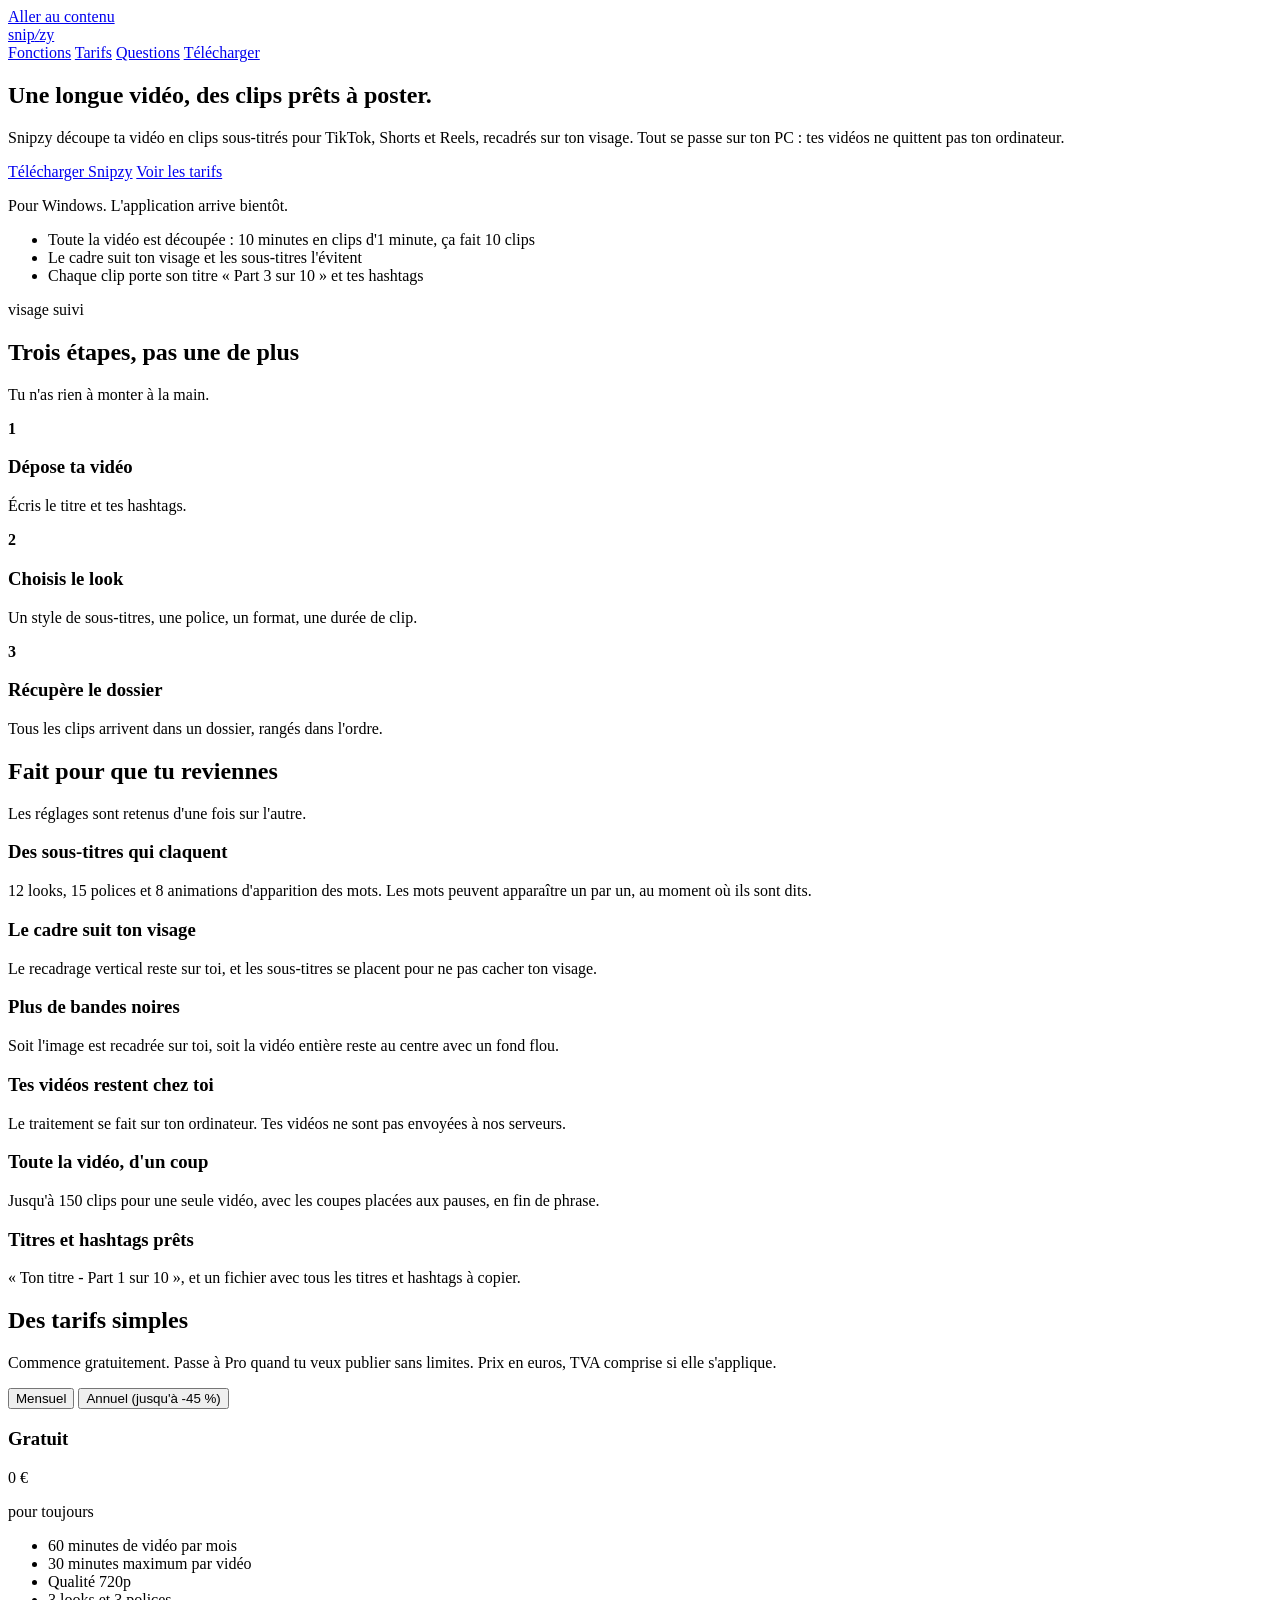
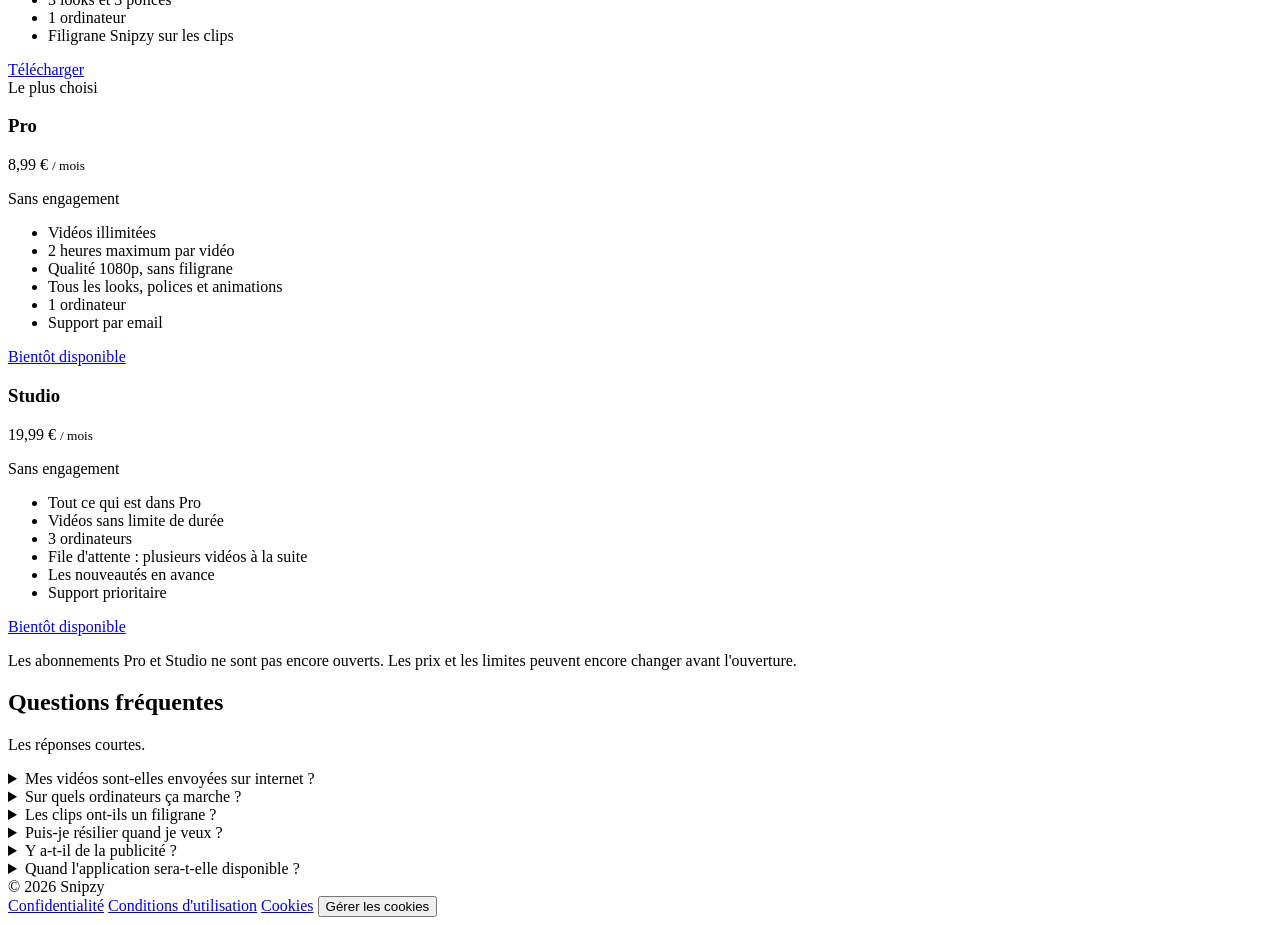
==== index.html @ dcf3dd24 "Add initial HTML structure for Snipzy website" ====
<!doctype html>
<html lang="fr"><head><meta charset="utf-8">
<meta name="viewport" content="width=device-width,initial-scale=1">
<title>Snipzy : de longues vidéos en clips sous-titrés prêts à poster</title>
<meta name="description" content="Snipzy découpe une longue vidéo en clips sous-titrés, recadrés sur ton visage, pour TikTok, Shorts et Reels. Tout se passe sur ton PC.">
<meta name="theme-color" content="#0a0817">
<link rel="icon" href="data:image/svg+xml,%3Csvg xmlns='http://www.w3.org/2000/svg' viewBox='0 0 64 64'%3E%3Crect width='64' height='64' rx='16' fill='%230a0817'/%3E%3Cpath d='M38 12 24 52' stroke='%23ff3d9a' stroke-width='8' stroke-linecap='round'/%3E%3C/svg%3E">
<link rel="stylesheet" href="style.css">
</head>
<body>
<a class="skip" href="#main">Aller au contenu</a>
<header class="nav"><div class="wrap">
  <a class="logo" href="index.html" aria-label="Snipzy, accueil">snip<i>/</i>zy</a>
  <div class="links">
    <a class="l" href="index.html#fonctions">Fonctions</a>
    <a class="l" href="index.html#tarifs">Tarifs</a>
    <a class="l" href="index.html#faq">Questions</a>
    <a class="btn small" href="telecharger.html">Télécharger</a>
  </div>
</div></header>
<main id="main">
<section class="hero"><div class="wrap">
  <div>
    <h1>Une longue vidéo, des clips prêts à poster.</h1>
    <p class="lead">Snipzy découpe ta vidéo en clips sous-titrés pour TikTok, Shorts et Reels, recadrés sur ton visage. Tout se passe sur ton PC : tes vidéos ne quittent pas ton ordinateur.</p>
    <div class="cta">
      <a class="btn" href="telecharger.html">Télécharger Snipzy</a>
      <a class="btn ghost" href="#tarifs">Voir les tarifs</a>
    </div>
    <p class="fine">Pour Windows. L'application arrive bientôt.</p>
    <ul class="points">
      <li>Toute la vidéo est découpée : 10 minutes en clips d'1 minute, ça fait 10 clips</li>
      <li>Le cadre suit ton visage et les sous-titres l'évitent</li>
      <li>Chaque clip porte son titre « Part 3 sur 10 » et tes hashtags</li>
    </ul>
  </div>
  <div class="stage">
    <div class="phone" role="img" aria-label="Exemple de clip avec sous-titres animés">
      <div class="scene">
        <div class="bld b1"></div><div class="bld b2"></div>
        <div class="person"><div class="shoulders"></div><div class="head"></div></div>
        <div class="tag">visage suivi</div>
      </div>
      <div class="sub" id="demoSub" aria-hidden="true"></div>
    </div>
  </div>
</div></section>

<section class="band" id="comment"><div class="wrap">
  <h2>Trois étapes, pas une de plus</h2>
  <p class="sect-lead">Tu n'as rien à monter à la main.</p>
  <div class="steps">
    <div class="step"><b>1</b><h3>Dépose ta vidéo</h3><p>Écris le titre et tes hashtags.</p></div>
    <div class="step"><b>2</b><h3>Choisis le look</h3><p>Un style de sous-titres, une police, un format, une durée de clip.</p></div>
    <div class="step"><b>3</b><h3>Récupère le dossier</h3><p>Tous les clips arrivent dans un dossier, rangés dans l'ordre.</p></div>
  </div>
</div></section>

<section id="fonctions"><div class="wrap">
  <h2>Fait pour que tu reviennes</h2>
  <p class="sect-lead">Les réglages sont retenus d'une fois sur l'autre.</p>
  <div class="feat">
    <div class="card"><h3>Des sous-titres qui claquent</h3><p>12 looks, 15 polices et 8 animations d'apparition des mots. Les mots peuvent apparaître un par un, au moment où ils sont dits.</p></div>
    <div class="card"><h3>Le cadre suit ton visage</h3><p>Le recadrage vertical reste sur toi, et les sous-titres se placent pour ne pas cacher ton visage.</p></div>
    <div class="card"><h3>Plus de bandes noires</h3><p>Soit l'image est recadrée sur toi, soit la vidéo entière reste au centre avec un fond flou.</p></div>
    <div class="card"><h3>Tes vidéos restent chez toi</h3><p>Le traitement se fait sur ton ordinateur. Tes vidéos ne sont pas envoyées à nos serveurs.</p></div>
    <div class="card"><h3>Toute la vidéo, d'un coup</h3><p>Jusqu'à 150 clips pour une seule vidéo, avec les coupes placées aux pauses, en fin de phrase.</p></div>
    <div class="card"><h3>Titres et hashtags prêts</h3><p>« Ton titre - Part 1 sur 10 », et un fichier avec tous les titres et hashtags à copier.</p></div>
  </div>
</div></section>

<section class="band" id="tarifs"><div class="wrap">
  <h2>Des tarifs simples</h2>
  <p class="sect-lead">Commence gratuitement. Passe à Pro quand tu veux publier sans limites. Prix en euros, TVA comprise si elle s'applique.</p>
  <div class="toggle" role="group" aria-label="Facturation">
    <button type="button" data-bill="m" aria-pressed="true">Mensuel</button>
    <button type="button" data-bill="y" aria-pressed="false">Annuel (jusqu'à -45 %)</button>
  </div>
  <div class="plans">
    <div class="plan">
      <h3>Gratuit</h3>
      <div class="price">0 €</div>
      <p class="per">pour toujours</p>
      <ul>
        <li>60 minutes de vidéo par mois</li>
        <li>30 minutes maximum par vidéo</li>
        <li>Qualité 720p</li>
        <li>3 looks et 3 polices</li>
        <li>1 ordinateur</li>
        <li class="no">Filigrane Snipzy sur les clips</li>
      </ul>
      <a class="btn ghost" href="telecharger.html">Télécharger</a>
    </div>
    <div class="plan best">
      <span class="badge">Le plus choisi</span>
      <h3>Pro</h3>
      <div class="price"><span data-m="8,99 €" data-y="59 €">8,99 €</span> <small data-m="/ mois" data-y="/ an">/ mois</small></div>
      <p class="per" data-m="Sans engagement" data-y="soit 4,92 € par mois">Sans engagement</p>
      <ul>
        <li>Vidéos illimitées</li>
        <li>2 heures maximum par vidéo</li>
        <li>Qualité 1080p, sans filigrane</li>
        <li>Tous les looks, polices et animations</li>
        <li>1 ordinateur</li>
        <li>Support par email</li>
      </ul>
      <a class="btn" href="telecharger.html">Bientôt disponible</a>
    </div>
    <div class="plan">
      <h3>Studio</h3>
      <div class="price"><span data-m="19,99 €" data-y="149 €">19,99 €</span> <small data-m="/ mois" data-y="/ an">/ mois</small></div>
      <p class="per" data-m="Sans engagement" data-y="soit 12,42 € par mois">Sans engagement</p>
      <ul>
        <li>Tout ce qui est dans Pro</li>
        <li>Vidéos sans limite de durée</li>
        <li>3 ordinateurs</li>
        <li>File d'attente : plusieurs vidéos à la suite</li>
        <li>Les nouveautés en avance</li>
        <li>Support prioritaire</li>
      </ul>
      <a class="btn ghost" href="telecharger.html">Bientôt disponible</a>
    </div>
  </div>
  <p class="fine">Les abonnements Pro et Studio ne sont pas encore ouverts. Les prix et les limites peuvent encore changer avant l'ouverture.</p>
</div></section>

<section id="faq"><div class="wrap">
  <h2>Questions fréquentes</h2>
  <p class="sect-lead">Les réponses courtes.</p>
  <details><summary>Mes vidéos sont-elles envoyées sur internet ?</summary><p>Non. Snipzy traite tes vidéos sur ton ordinateur. Internet sert seulement à gérer ton compte et ton abonnement.</p></details>
  <details><summary>Sur quels ordinateurs ça marche ?</summary><p>Sur Windows pour commencer. Un ordinateur récent avec 8 Go de mémoire est recommandé. Plus la vidéo est longue, plus le traitement prend du temps.</p></details>
  <details><summary>Les clips ont-ils un filigrane ?</summary><p>Avec la formule gratuite, oui. Avec Pro et Studio, non.</p></details>
  <details><summary>Puis-je résilier quand je veux ?</summary><p>Oui, les abonnements mensuels sont sans engagement. Les conditions détaillées seront publiées dans les <a href="conditions.html">conditions d'utilisation</a> avant l'ouverture.</p></details>
  <details><summary>Y a-t-il de la publicité ?</summary><p>Des publicités pourront s'afficher sur le site, seulement si tu les acceptes dans le bandeau des cookies. Il n'y en a pas dans l'application.</p></details>
  <details><summary>Quand l'application sera-t-elle disponible ?</summary><p>Bientôt. Les dates ne sont pas encore fixées, on les annoncera sur la page <a href="telecharger.html">Télécharger</a>.</p></details>
</div></section>

</main>
<footer><div class="wrap">
  <span>© <span id="yr">2026</span> Snipzy</span>
  <nav aria-label="Pages légales">
    <a href="confidentialite.html">Confidentialité</a>
    <a href="conditions.html">Conditions d'utilisation</a>
    <a href="cookies.html">Cookies</a>
    <button type="button" class="lnk" id="cookie-reopen">Gérer les cookies</button>
  </nav>
</div></footer>

<div id="cookie" role="dialog" aria-label="Choix des cookies" hidden>
  <p>Snipzy n'utilise aucun cookie de suivi ni de publicité sans ton accord. Si tu acceptes, des publicités pourront s'afficher sur le site plus tard. Ton choix est enregistré sur ton appareil et tu peux le changer à tout moment. <a href="cookies.html">En savoir plus</a></p>
  <div class="row">
    <button type="button" class="btn ghost" id="cookie-refuse">Tout refuser</button>
    <button type="button" class="btn ghost" id="cookie-accept">Tout accepter</button>
  </div>
</div>
<script src="site.js"></script>
</body></html>
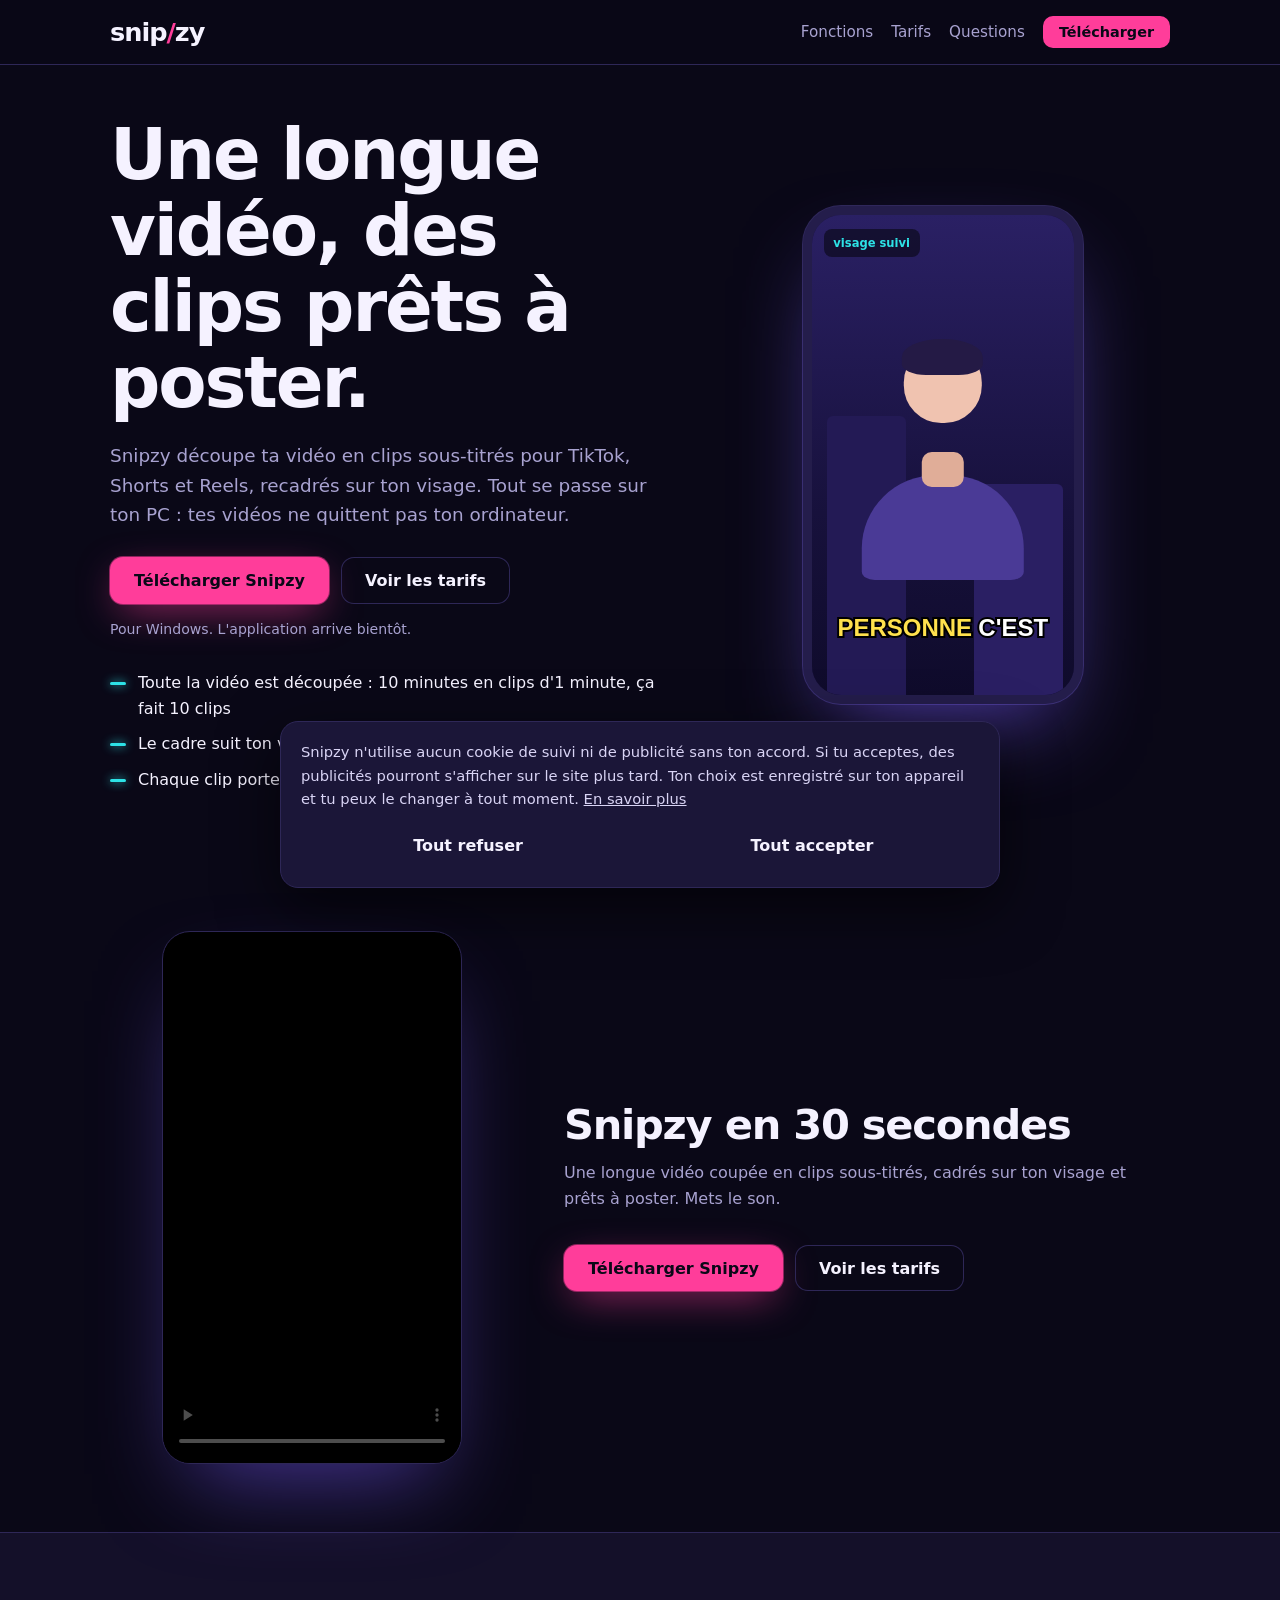
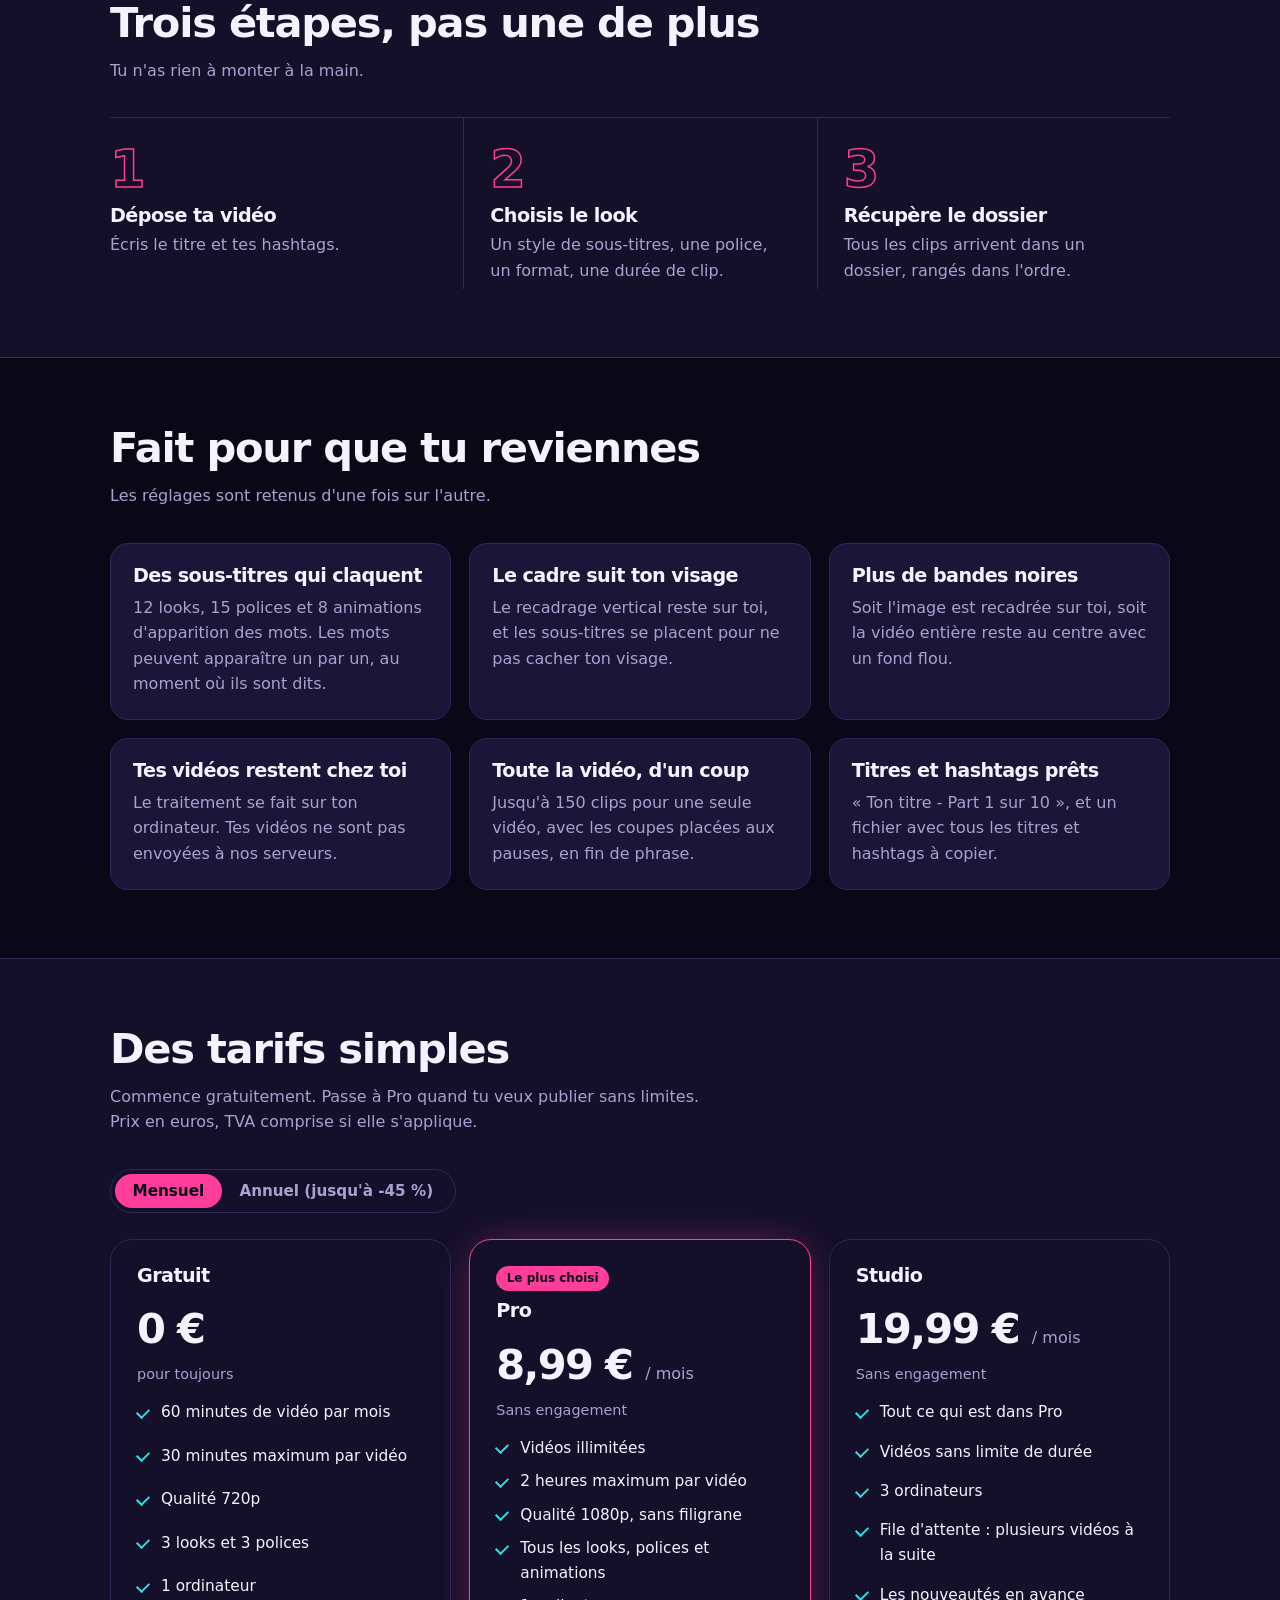
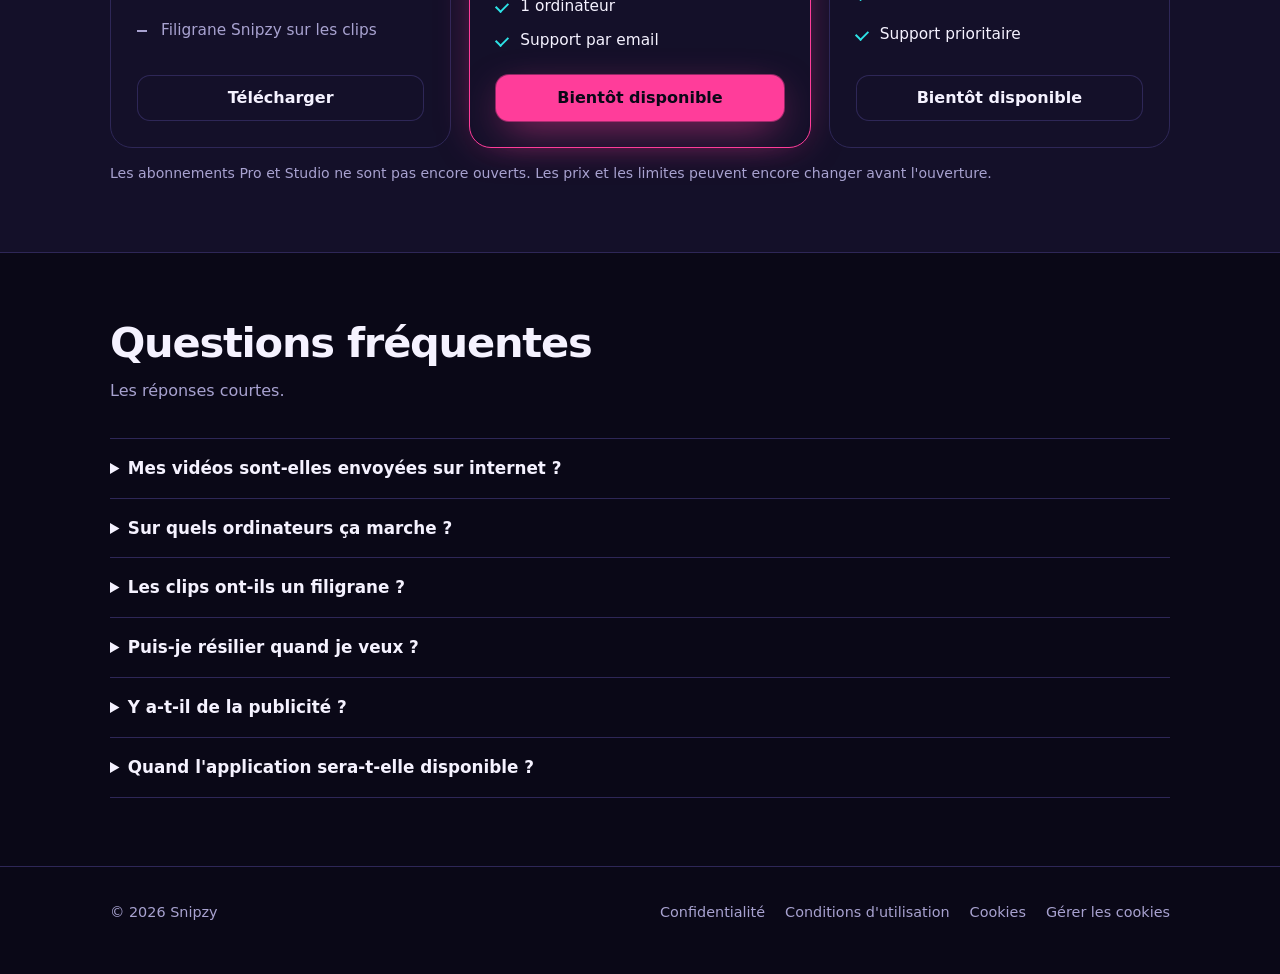
==== commit 7fec9939: "Update index.html" ====
--- a/index.html
+++ b/index.html
@@ -6,6 +6,12 @@
 <meta name="theme-color" content="#0a0817">
 <link rel="icon" href="data:image/svg+xml,%3Csvg xmlns='http://www.w3.org/2000/svg' viewBox='0 0 64 64'%3E%3Crect width='64' height='64' rx='16' fill='%230a0817'/%3E%3Cpath d='M38 12 24 52' stroke='%23ff3d9a' stroke-width='8' stroke-linecap='round'/%3E%3C/svg%3E">
 <link rel="stylesheet" href="style.css">
+<style>
+.showcase{display:grid;grid-template-columns:.8fr 1.2fr;gap:50px;align-items:center}
+.vwrap{justify-self:center;width:min(300px,100%)}
+.vwrap video{display:block;width:100%;aspect-ratio:9/16;border-radius:28px;border:1px solid var(--line);background:#000;box-shadow:0 40px 90px -30px rgba(122,92,255,.55)}
+@media(max-width:860px){.showcase{grid-template-columns:1fr;gap:30px}}
+</style>
 </head>
 <body>
 <a class="skip" href="#main">Aller au contenu</a>
@@ -42,6 +48,23 @@
         <div class="tag">visage suivi</div>
       </div>
       <div class="sub" id="demoSub" aria-hidden="true"></div>
+    </div>
+  </div>
+</div></section>
+
+<section id="video"><div class="wrap showcase">
+  <div class="vwrap">
+    <video controls playsinline preload="metadata" poster="pub-poster.jpg" aria-label="Vidéo de présentation de Snipzy">
+      <source src="pub-snipzy.mp4" type="video/mp4">
+      Ton navigateur ne peut pas lire cette vidéo.
+    </video>
+  </div>
+  <div>
+    <h2>Snipzy en 30 secondes</h2>
+    <p class="sect-lead">Une longue vidéo coupée en clips sous-titrés, cadrés sur ton visage et prêts à poster. Mets le son.</p>
+    <div class="cta">
+      <a class="btn" href="telecharger.html">Télécharger Snipzy</a>
+      <a class="btn ghost" href="#tarifs">Voir les tarifs</a>
     </div>
   </div>
 </div></section>
--- a/style.css
+++ b/style.css
@@ -0,0 +1,139 @@
+:root{
+  --ink:#0a0817; --panel:#141029; --panel2:#1b1638; --line:#2e2757; --text:#f5f2ff; --mute:#a8a2d0;
+  --pink:#ff3d9a; --cyan:#2de2e6; --yellow:#ffe14d; --green:#4dff88;
+  --font:"Segoe UI",system-ui,-apple-system,Roboto,Arial,sans-serif;
+}
+*{box-sizing:border-box}
+html{scroll-behavior:smooth}
+body{margin:0;background:var(--ink);color:var(--text);font-family:var(--font);font-size:16px;line-height:1.6}
+a{color:inherit}
+:focus-visible{outline:3px solid var(--cyan);outline-offset:3px;border-radius:6px}
+.wrap{max-width:1100px;margin:0 auto;padding:0 20px}
+.skip{position:absolute;left:-999px;top:8px;background:var(--cyan);color:var(--ink);padding:.5rem 1rem;border-radius:8px;z-index:100}
+.skip:focus{left:8px}
+
+.nav{position:sticky;top:0;z-index:20;background:rgba(10,8,23,.86);backdrop-filter:blur(12px);border-bottom:1px solid var(--line)}
+.nav .wrap{display:flex;align-items:center;justify-content:space-between;gap:12px;min-height:64px}
+.logo{font-weight:800;font-size:1.6rem;letter-spacing:-.04em;text-decoration:none}
+.logo i{font-style:normal;color:var(--pink)}
+.links{display:flex;align-items:center;gap:18px}
+.links a.l{color:var(--mute);text-decoration:none;font-size:.95rem}
+.links a.l:hover{color:var(--text)}
+
+.btn{display:inline-flex;align-items:center;justify-content:center;border:0;border-radius:13px;padding:.85rem 1.5rem;font:700 1rem var(--font);color:var(--ink);background:var(--pink);cursor:pointer;text-decoration:none;box-shadow:0 0 0 1px rgba(255,61,154,.5),0 12px 40px -10px rgba(255,61,154,.7);transition:transform .15s,filter .15s}
+.btn:hover{transform:translateY(-2px);filter:brightness(1.08)}
+.btn.small{padding:.5rem 1rem;font-size:.9rem;border-radius:10px;box-shadow:none}
+.btn.ghost{background:transparent;color:var(--text);box-shadow:inset 0 0 0 1px var(--line)}
+.btn.ghost:hover{box-shadow:inset 0 0 0 1px var(--cyan);color:var(--cyan)}
+.btn[aria-disabled="true"]{opacity:.55;cursor:not-allowed;transform:none;filter:none}
+
+h1,h2,h3{line-height:1.08;letter-spacing:-.03em;margin:0}
+h1{font-weight:800;font-size:clamp(2.4rem,6vw,4.4rem);margin-bottom:20px}
+h2{font-weight:800;font-size:clamp(1.8rem,4vw,2.6rem);margin-bottom:12px}
+h3{font-weight:700;font-size:1.2rem}
+.lead{font-size:1.15rem;color:var(--mute);max-width:34rem;margin:0 0 28px}
+.sect-lead{color:var(--mute);max-width:38rem;margin:0 0 34px}
+section{padding:68px 0;scroll-margin-top:64px}
+
+.hero{padding:52px 0 70px}
+.hero .wrap{display:grid;grid-template-columns:1.1fr .9fr;gap:50px;align-items:center}
+.cta{display:flex;flex-wrap:wrap;gap:12px;align-items:center}
+.fine{color:var(--mute);font-size:.88rem;margin:14px 0 0}
+.points{list-style:none;padding:0;margin:30px 0 0;display:grid;gap:10px}
+.points li{padding-left:28px;position:relative}
+.points li::before{content:"";position:absolute;left:0;top:.75em;width:16px;height:3px;border-radius:3px;background:var(--cyan);box-shadow:0 0 10px var(--cyan)}
+
+.stage{display:flex;justify-content:center}
+.phone{position:relative;width:min(280px,70vw);aspect-ratio:9/16;border:9px solid #241d4b;border-radius:38px;overflow:hidden;background:#1a1340;box-shadow:0 40px 90px -30px rgba(122,92,255,.65),0 0 0 1px var(--line)}
+.scene{position:absolute;inset:0;background:linear-gradient(#2a2064 0%,#17113c 62%,#0f0b2b 100%)}
+.bld{position:absolute;bottom:0;background:#231a55;border-radius:6px 6px 0 0}
+.b1{left:6%;width:30%;height:58%}
+.b2{right:4%;width:34%;height:44%;background:#2a1f63}
+.person{position:absolute;left:50%;bottom:24%;width:62%;height:52%;transform:translateX(-50%)}
+.shoulders{position:absolute;left:0;right:0;bottom:0;height:42%;border-radius:46% 46% 8% 8%/70% 70% 8% 8%;background:#4a3a96}
+.shoulders::before{content:"";position:absolute;left:37%;right:37%;top:-22%;height:34%;background:#e0ad98;border-radius:10px}
+.head{position:absolute;left:50%;top:6%;width:48%;aspect-ratio:1;transform:translateX(-50%);border-radius:48%;background:#f0c3b0}
+.head::before{content:"";position:absolute;left:-2%;right:-2%;top:-8%;height:46%;border-radius:50% 50% 30% 30%;background:#241a45}
+.tag{position:absolute;left:12px;top:14px;font-size:.72rem;font-weight:700;color:var(--cyan);background:rgba(10,8,23,.65);padding:.3rem .6rem;border-radius:8px}
+.sub{position:absolute;left:6%;right:6%;bottom:11%;font:900 1.5rem/1.1 Arial,"Helvetica Neue",sans-serif;text-transform:uppercase;text-align:center;color:#fff;-webkit-text-stroke:.16em #000;paint-order:stroke fill}
+.sub span{display:inline-block;margin:0 .13em}
+.sub span.on{color:var(--yellow);animation:pop .3s ease-out}
+@keyframes pop{0%{transform:scale(.72)}55%{transform:scale(1.18)}100%{transform:scale(1)}}
+
+.steps{display:grid;grid-template-columns:repeat(3,1fr);border-top:1px solid var(--line)}
+.step{padding:26px 26px 6px 0}
+.step+.step{padding-left:26px;border-left:1px solid var(--line)}
+.step b{display:block;font:800 3.2rem/1 var(--font);color:transparent;-webkit-text-stroke:1.5px var(--pink);margin-bottom:10px}
+.step p{margin:6px 0 0;color:var(--mute)}
+
+.band{background:var(--panel);border-block:1px solid var(--line)}
+.feat{display:grid;grid-template-columns:repeat(3,1fr);gap:18px}
+.card{background:var(--panel2);border:1px solid var(--line);border-radius:18px;padding:22px}
+.card p{margin:8px 0 0;color:var(--mute)}
+
+.toggle{display:inline-flex;background:var(--panel);border:1px solid var(--line);border-radius:999px;padding:4px;margin-bottom:26px}
+.toggle button{border:0;background:transparent;color:var(--mute);font:600 .95rem var(--font);padding:.5rem 1.1rem;border-radius:999px;cursor:pointer}
+.toggle button[aria-pressed="true"]{background:var(--pink);color:var(--ink)}
+.plans{display:grid;grid-template-columns:repeat(3,1fr);gap:18px;align-items:stretch}
+.plan{display:flex;flex-direction:column;background:var(--panel);border:1px solid var(--line);border-radius:22px;padding:26px}
+.plan.best{border-color:var(--pink);box-shadow:0 0 40px -12px rgba(255,61,154,.55)}
+.plan .badge{align-self:flex-start;background:var(--pink);color:var(--ink);font-weight:700;font-size:.75rem;padding:.2rem .65rem;border-radius:999px;margin-bottom:10px}
+.price{font-size:2.6rem;font-weight:800;letter-spacing:-.04em;margin:10px 0 0}
+.price small{font-size:1rem;font-weight:500;color:var(--mute);letter-spacing:0}
+.per{color:var(--mute);font-size:.9rem;min-height:1.4em;margin:0 0 14px}
+.plan ul{list-style:none;padding:0;margin:0 0 22px;display:grid;gap:9px;flex:1}
+.plan li{padding-left:24px;position:relative;font-size:.96rem}
+.plan li::before{content:"";position:absolute;left:0;top:.5em;width:10px;height:6px;border-left:2px solid var(--cyan);border-bottom:2px solid var(--cyan);transform:rotate(-45deg)}
+.plan li.no{color:var(--mute)}
+.plan li.no::before{border:0;width:10px;height:2px;background:var(--mute);transform:none;top:.8em}
+
+details{border-top:1px solid var(--line);padding:16px 0}
+details:last-of-type{border-bottom:1px solid var(--line)}
+summary{cursor:pointer;font-weight:600;font-size:1.05rem}
+details p{margin:10px 0 0;color:var(--mute)}
+
+.doc{max-width:760px;padding:50px 20px 70px;margin:0 auto}
+.doc h1{font-size:clamp(2rem,5vw,3rem)}
+.doc h2{font-size:1.4rem;margin:34px 0 8px}
+.doc p,.doc li{color:#d9d4f5}
+.doc ul{padding-left:20px}
+.draft{background:rgba(255,225,77,.1);border:1px solid var(--yellow);border-radius:12px;padding:14px 16px;margin:0 0 26px;color:var(--yellow)}
+mark.todo{background:rgba(255,61,154,.2);color:#ffd0e6;padding:0 .25em;border-radius:4px}
+table{width:100%;border-collapse:collapse;margin:12px 0;font-size:.95rem}
+th,td{border:1px solid var(--line);padding:9px 11px;text-align:left;vertical-align:top}
+th{background:var(--panel)}
+td,th{overflow-wrap:anywhere}
+@media(max-width:600px){
+  table,thead,tbody,tr,th,td{display:block}
+  tr{border:1px solid var(--line);border-radius:10px;margin:0 0 10px;overflow:hidden}
+  th,td{border:0;border-bottom:1px solid var(--line)}
+  tr:last-child td:last-child,tr td:last-child{border-bottom:0}
+}
+
+.dl{max-width:720px;margin:0 auto;padding:60px 20px;text-align:center}
+.dl .card{text-align:left;margin-top:26px}
+
+footer{border-top:1px solid var(--line);padding:34px 0 50px;color:var(--mute);font-size:.9rem}
+footer .wrap{display:flex;flex-wrap:wrap;gap:12px 24px;justify-content:space-between;align-items:center}
+footer nav{display:flex;flex-wrap:wrap;gap:8px 20px}
+footer a,footer button.lnk{color:var(--mute);text-decoration:none;background:none;border:0;font:inherit;cursor:pointer;padding:0}
+footer a:hover,footer button.lnk:hover{color:var(--text);text-decoration:underline}
+
+#cookie{position:fixed;left:12px;right:12px;bottom:12px;z-index:50;max-width:720px;margin:0 auto;background:var(--panel2);border:1px solid var(--line);border-radius:18px;padding:18px 20px;box-shadow:0 20px 60px rgba(0,0,0,.6)}
+#cookie[hidden]{display:none}
+#cookie p{margin:0 0 12px;font-size:.92rem;color:#d9d4f5}
+#cookie .row{display:flex;flex-wrap:wrap;gap:10px}
+#cookie .btn{flex:1 1 150px;box-shadow:none}
+
+@media(max-width:860px){
+  .hero .wrap{grid-template-columns:1fr;gap:40px}
+  .steps,.feat,.plans{grid-template-columns:1fr}
+  .step,.step+.step{padding:20px 0;border-left:0}
+  .step+.step{border-top:1px solid var(--line)}
+  section{padding:50px 0}
+  .links a.l{display:none}
+}
+@media(prefers-reduced-motion:reduce){
+  html{scroll-behavior:auto}
+  *,*::before,*::after{animation:none!important;transition:none!important}
+}
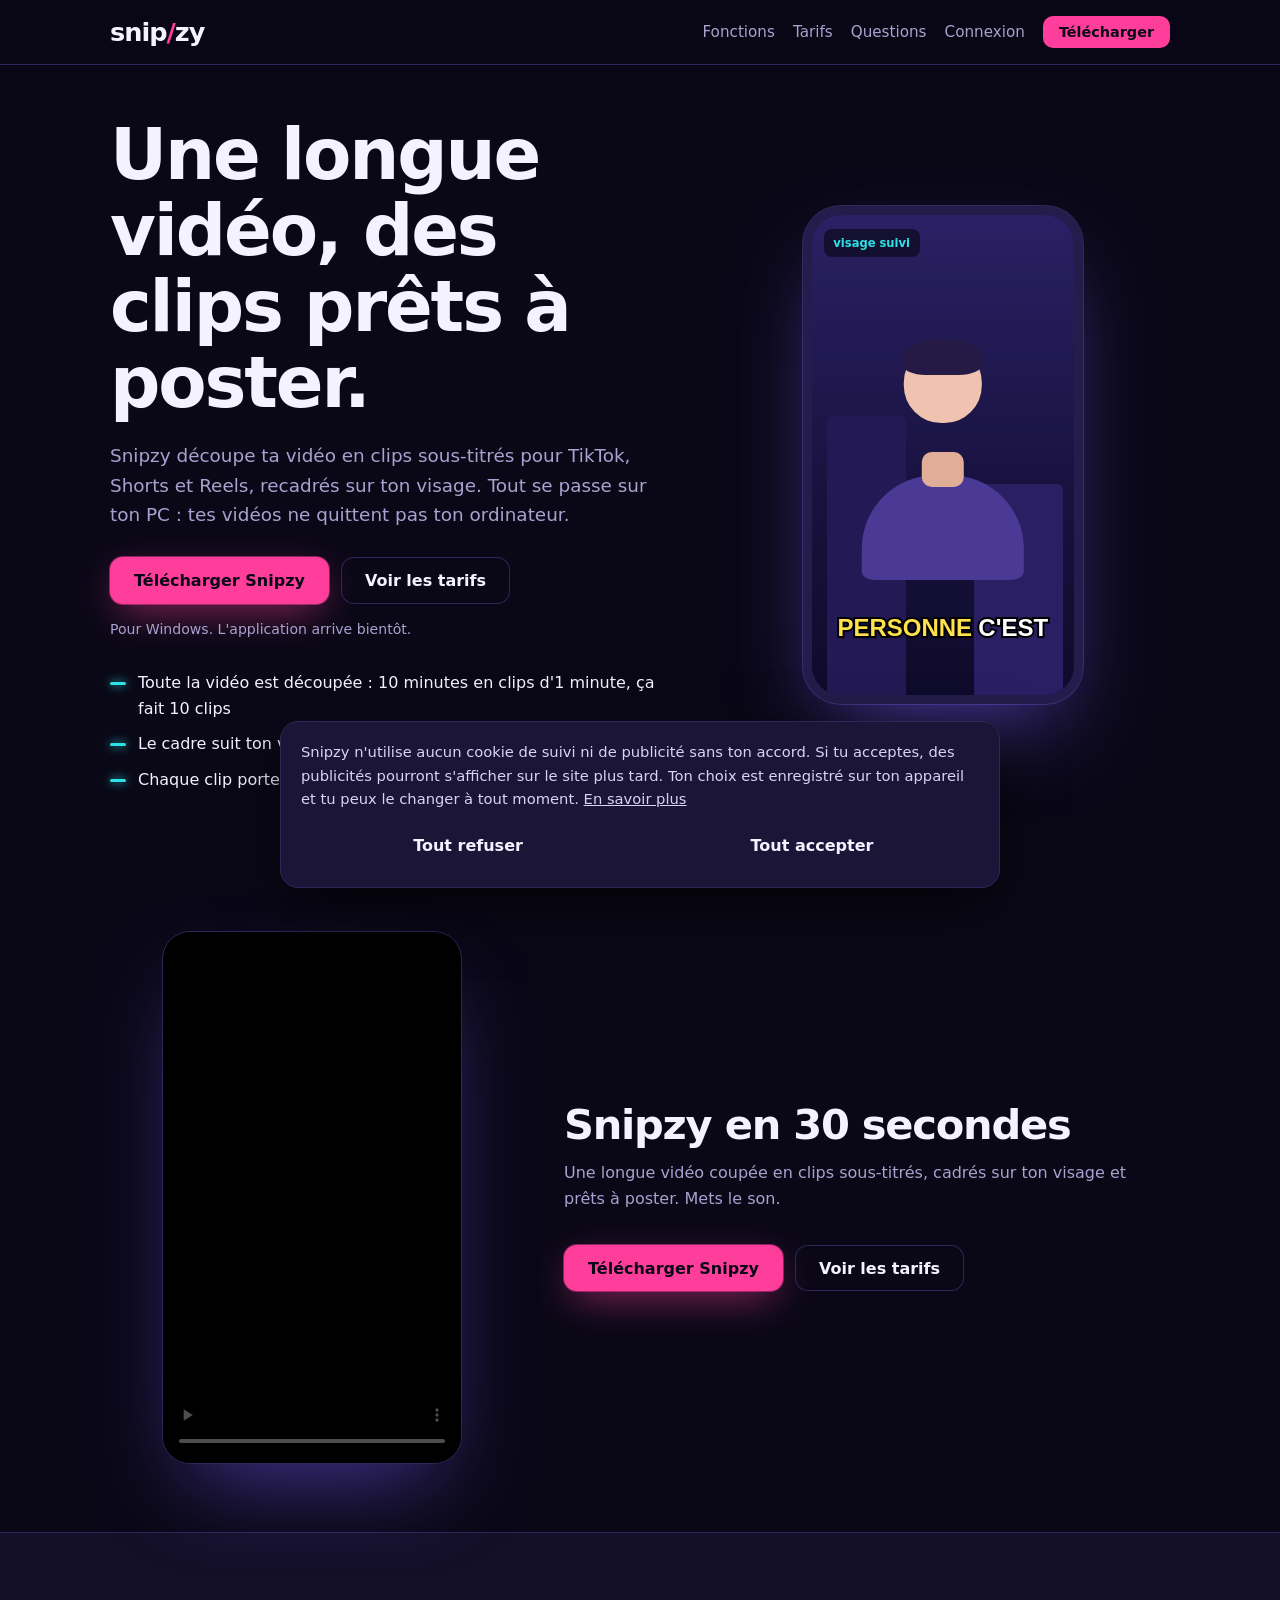
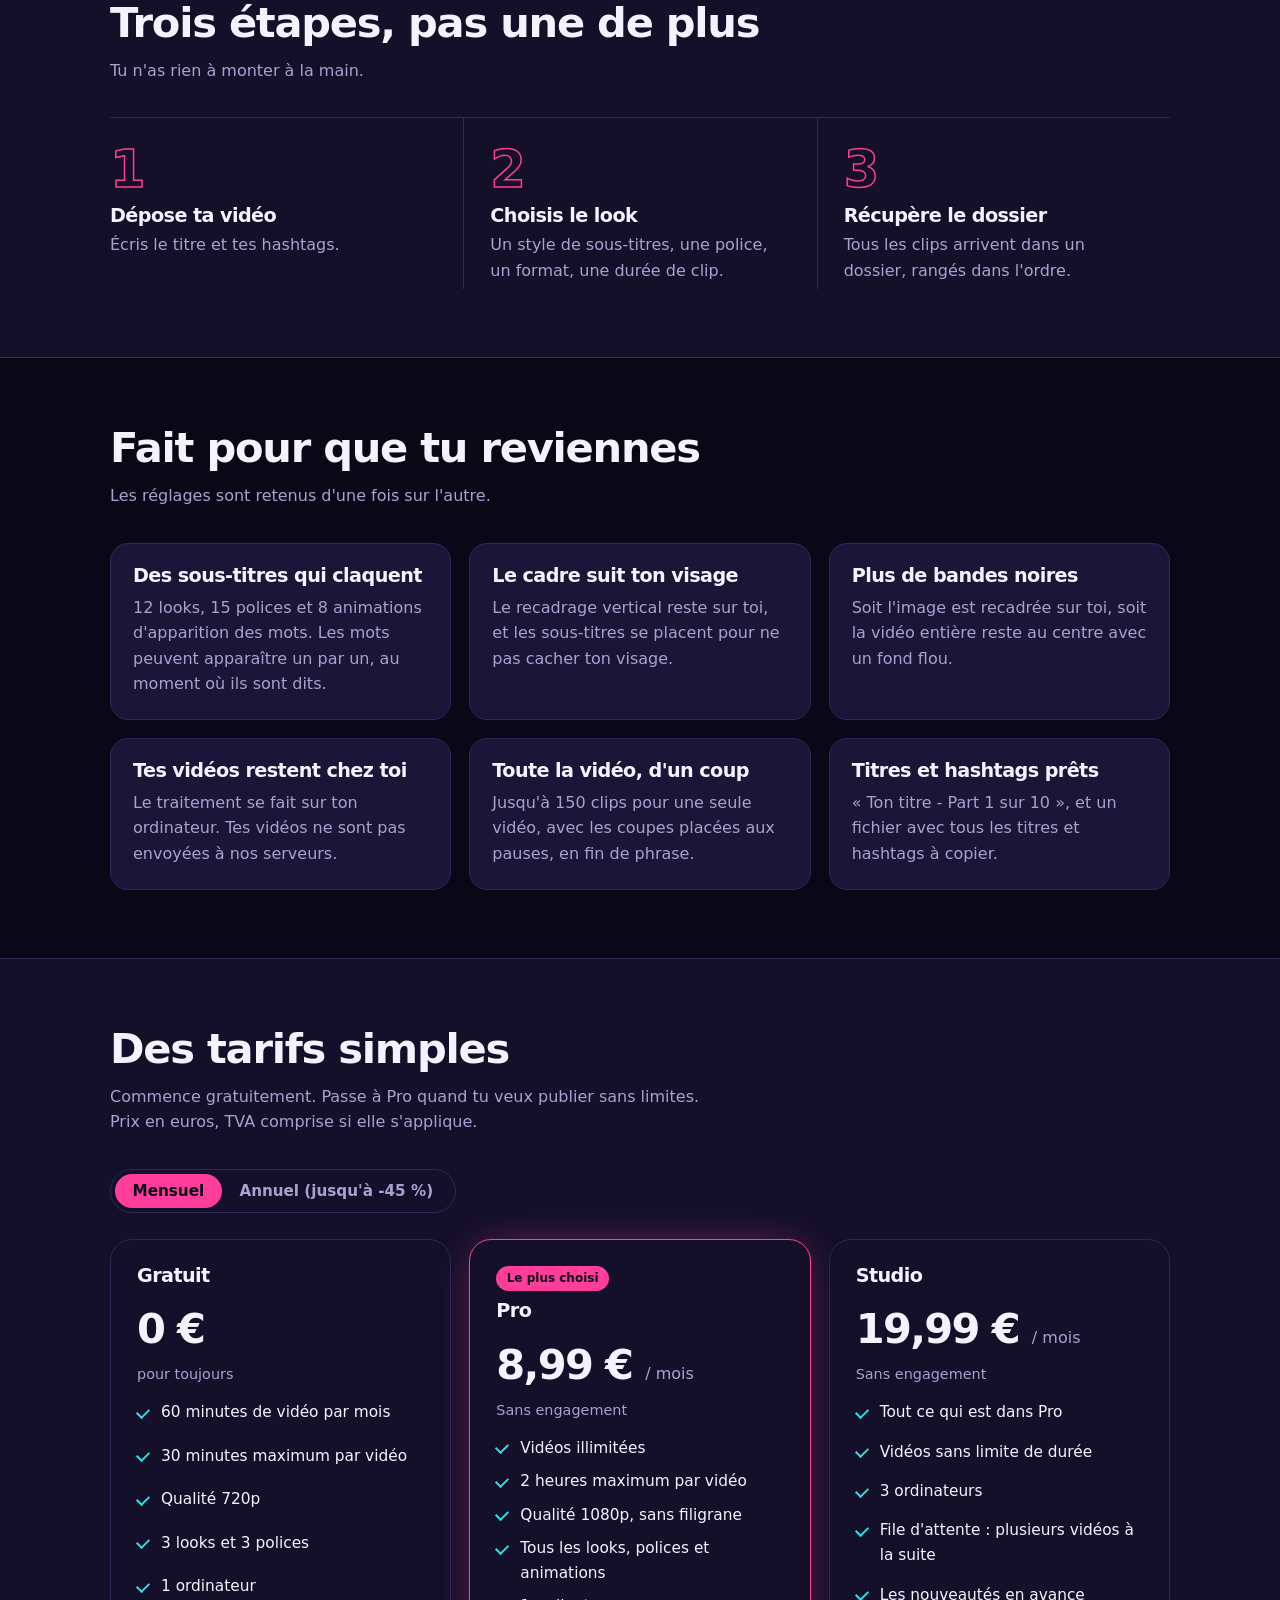
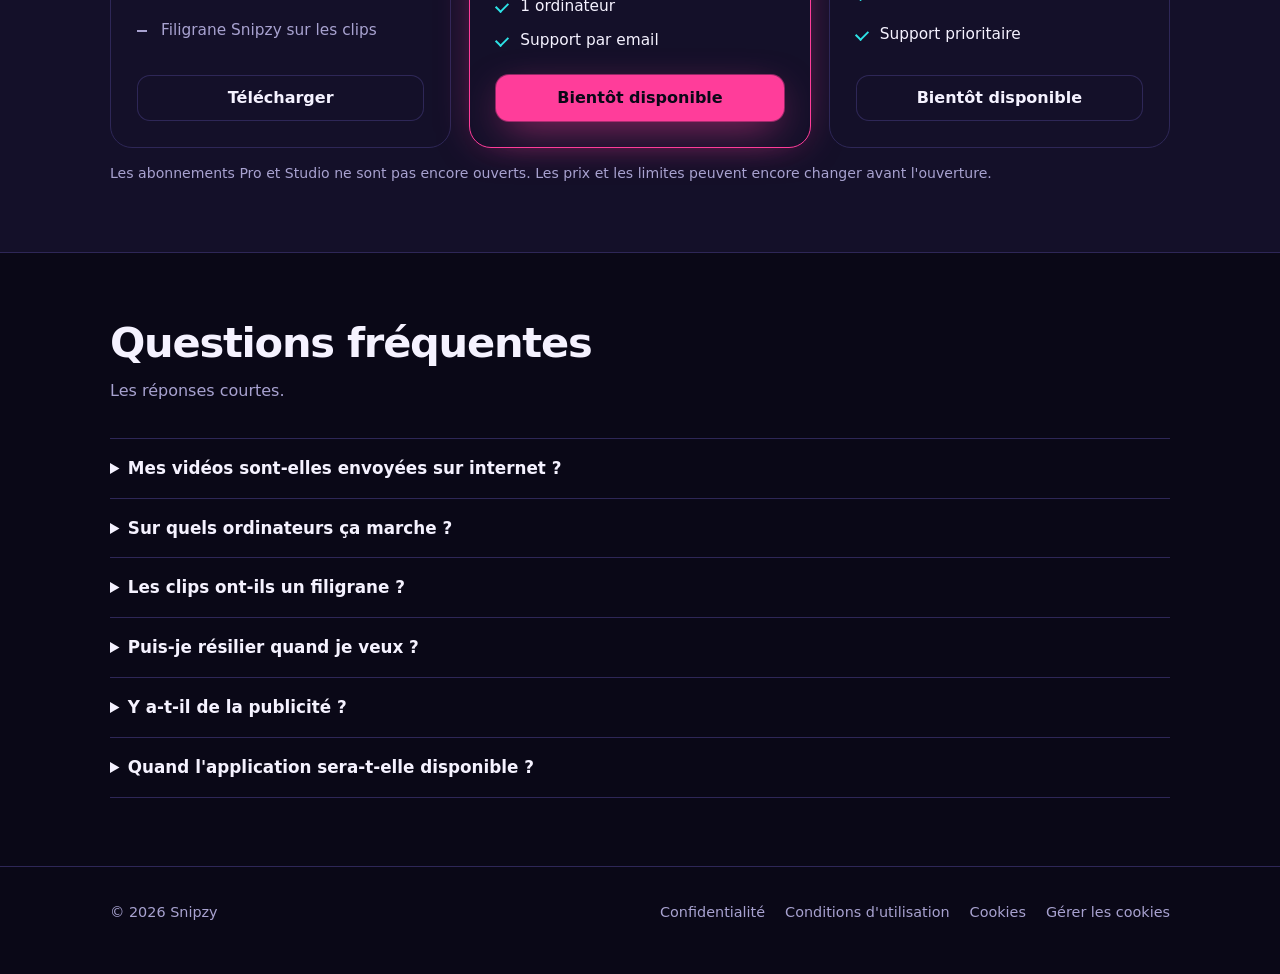
==== commit a0022389: "Add files via upload" ====
--- a/index.html
+++ b/index.html
@@ -21,6 +21,7 @@
     <a class="l" href="index.html#fonctions">Fonctions</a>
     <a class="l" href="index.html#tarifs">Tarifs</a>
     <a class="l" href="index.html#faq">Questions</a>
+    <a class="l keep" id="navAcc" href="connexion.html">Connexion</a>
     <a class="btn small" href="telecharger.html">Télécharger</a>
   </div>
 </div></header>
--- a/style.css
+++ b/style.css
@@ -137,3 +137,25 @@
   html{scroll-behavior:auto}
   *,*::before,*::after{animation:none!important;transition:none!important}
 }
+
+/* comptes */
+.links a.l.keep{display:inline}
+.auth{max-width:460px;margin:0 auto;padding:50px 20px 80px}
+.auth h1{font-size:clamp(2rem,6vw,2.8rem)}
+.auth h2{font-size:1.3rem;margin:34px 0 10px}
+.form{display:grid;gap:8px}
+.form label{font-weight:600;font-size:.92rem;margin-top:8px}
+.form input[type=email],.form input[type=password]{width:100%;background:var(--panel);color:var(--text);border:1px solid var(--line);border-radius:12px;padding:.8rem 1rem;font:inherit}
+.form input:focus{outline:3px solid var(--cyan);outline-offset:1px}
+.form .btn{margin-top:14px}
+.form .btn:disabled{opacity:.55;cursor:wait}
+.chk{display:flex;gap:10px;align-items:flex-start;font-weight:400!important;color:var(--mute)}
+.chk input{margin-top:.3em;width:18px;height:18px;accent-color:var(--pink)}
+.lnk2{background:none;border:0;color:var(--cyan);font:inherit;cursor:pointer;padding:0;text-decoration:underline}
+.msg{margin-top:18px;padding:12px 14px;border-radius:12px;border:1px solid var(--line);background:var(--panel)}
+.msg.ok{border-color:var(--green)}
+.msg.bad{border-color:var(--pink);color:#ffd0e6}
+.kv{margin:0}.kv th{width:42%}
+.btn.danger:hover{box-shadow:inset 0 0 0 1px var(--pink);color:var(--pink)}
+@media(max-width:600px){.kv th,.kv td{border-bottom:0}.kv tr{margin:0}}
+[hidden]{display:none!important}
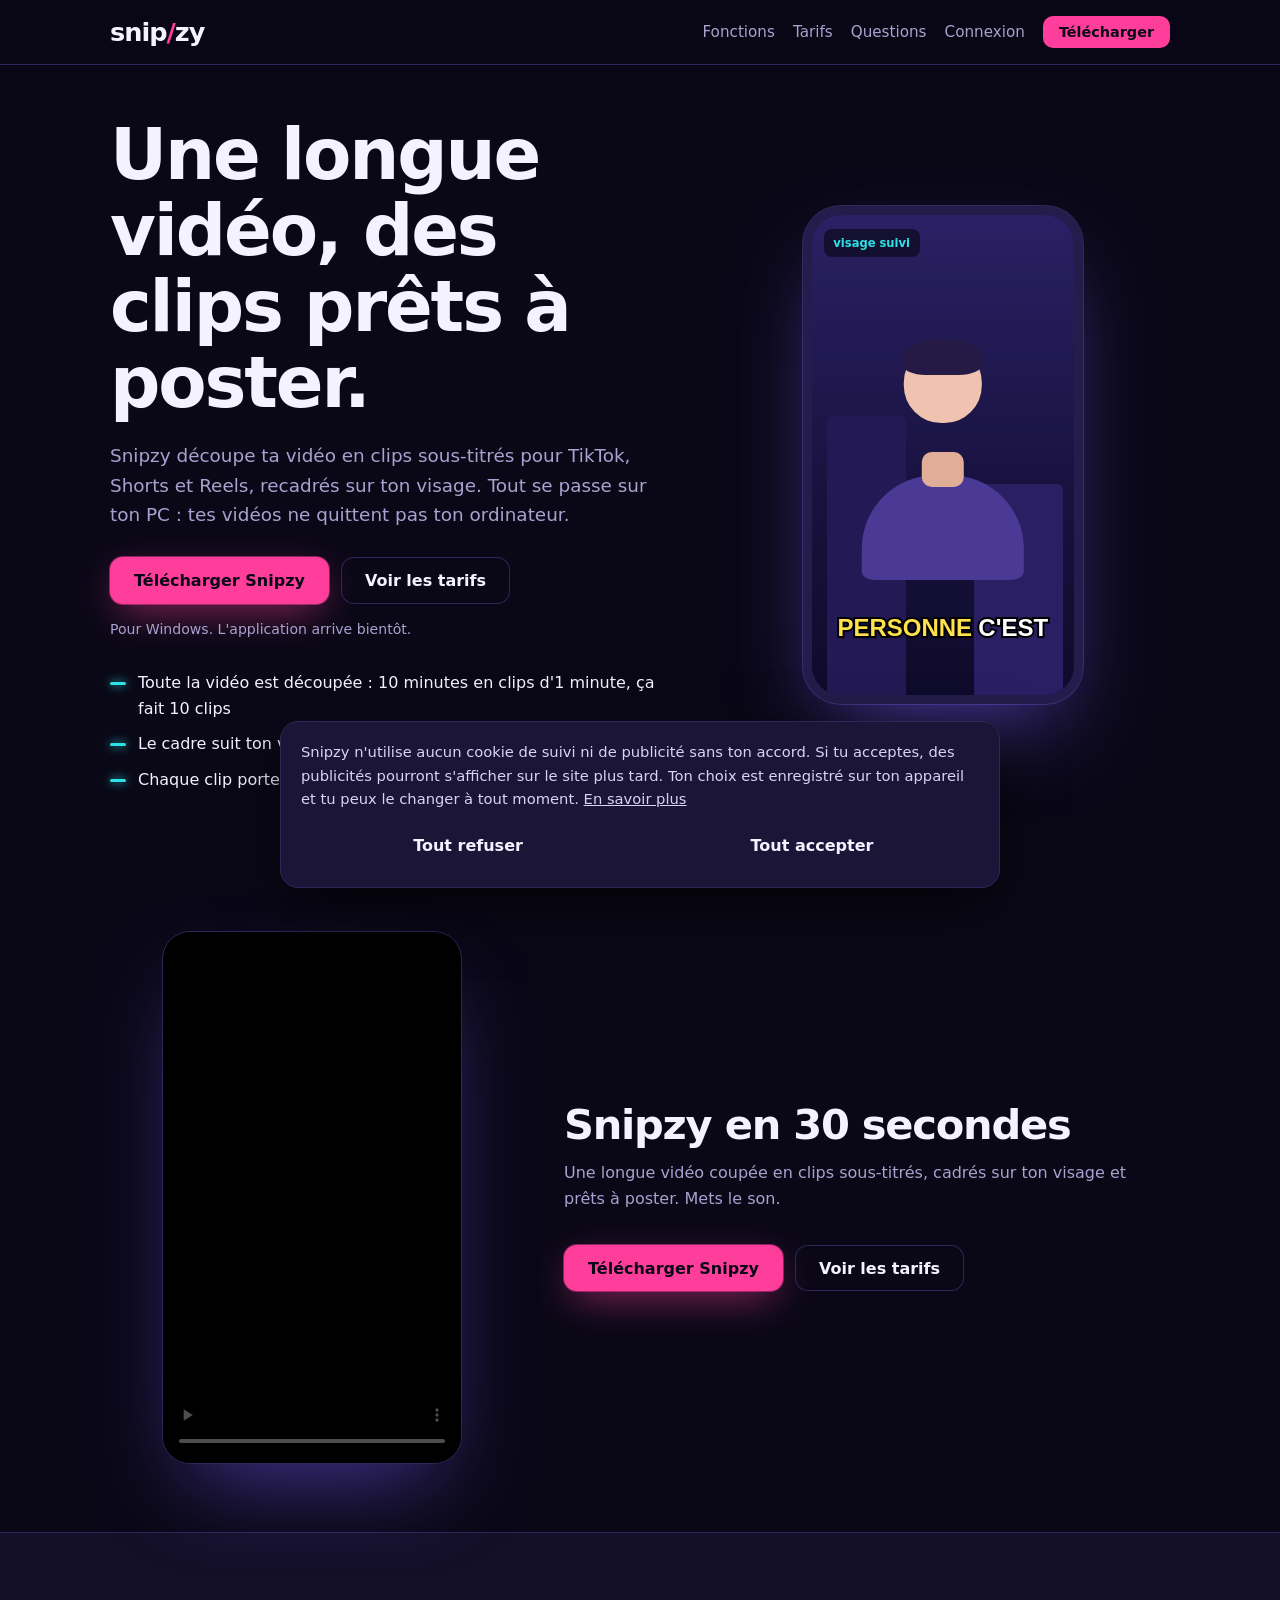
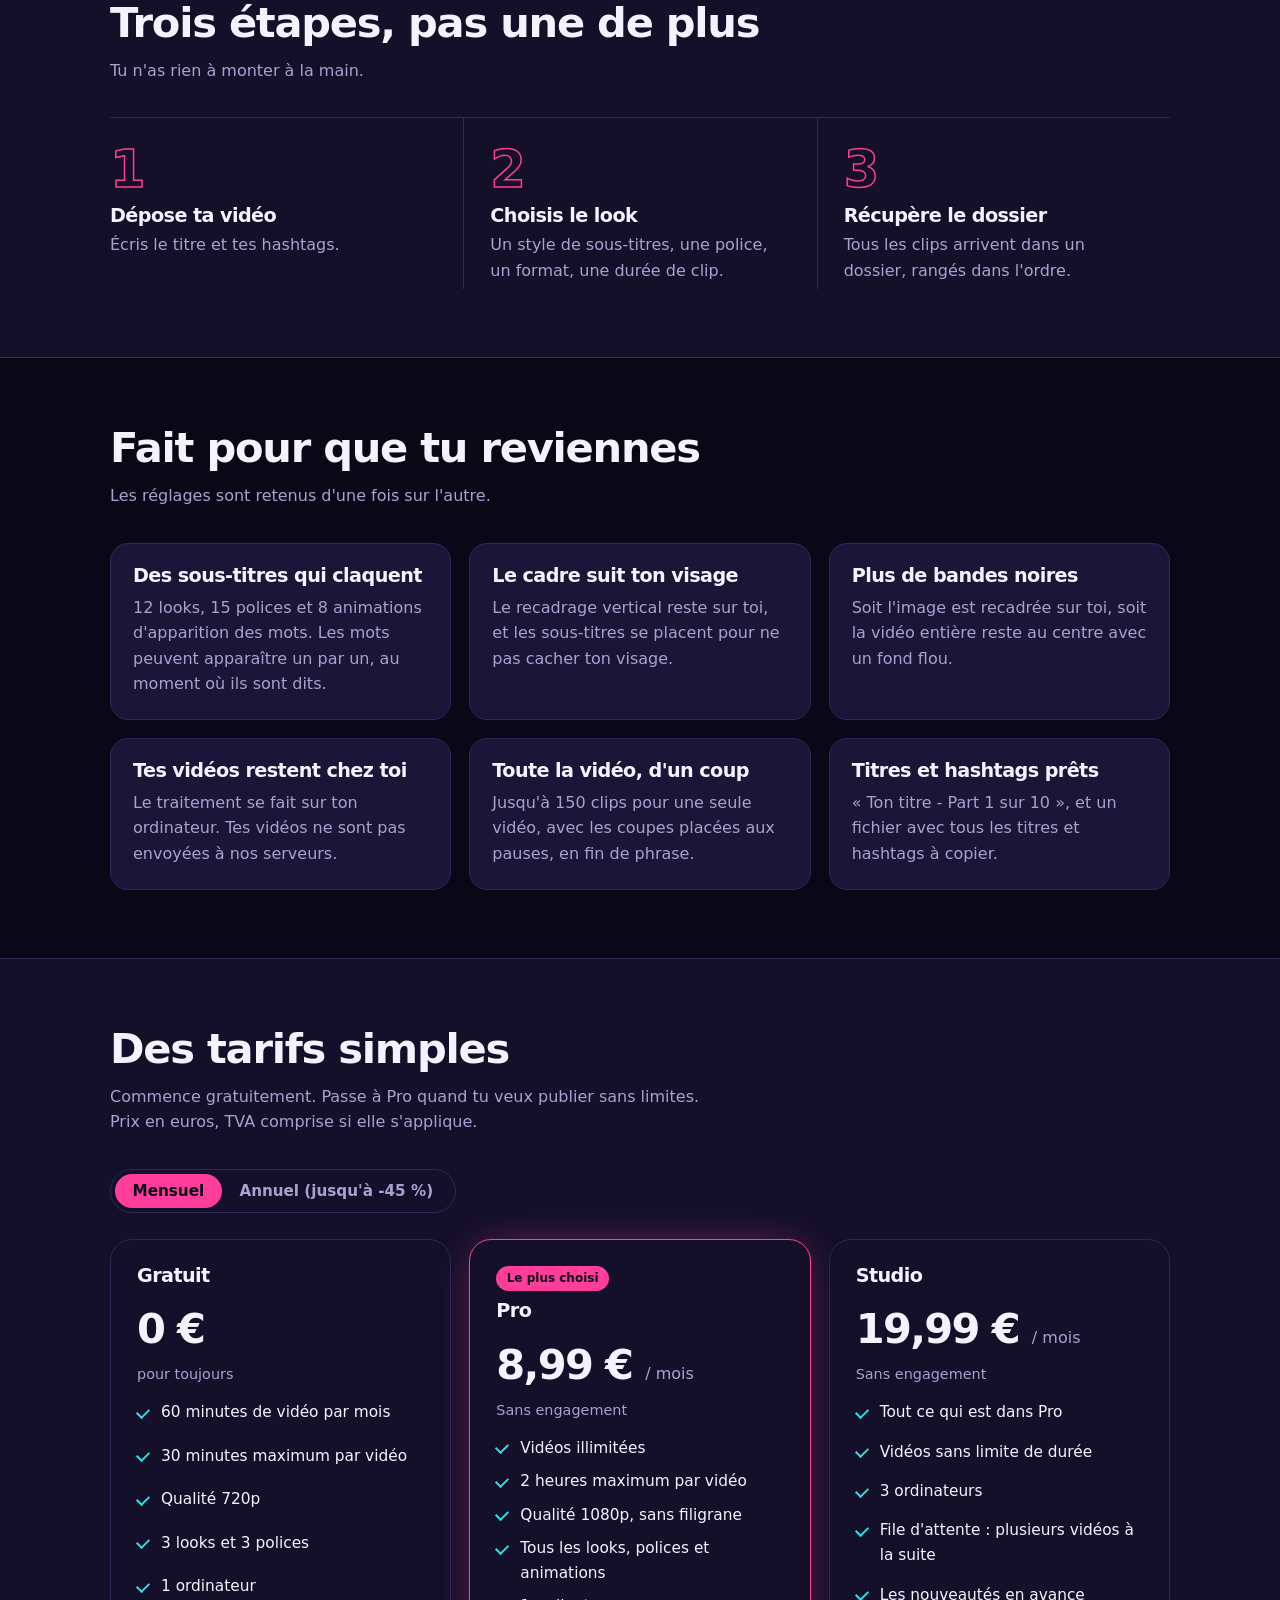
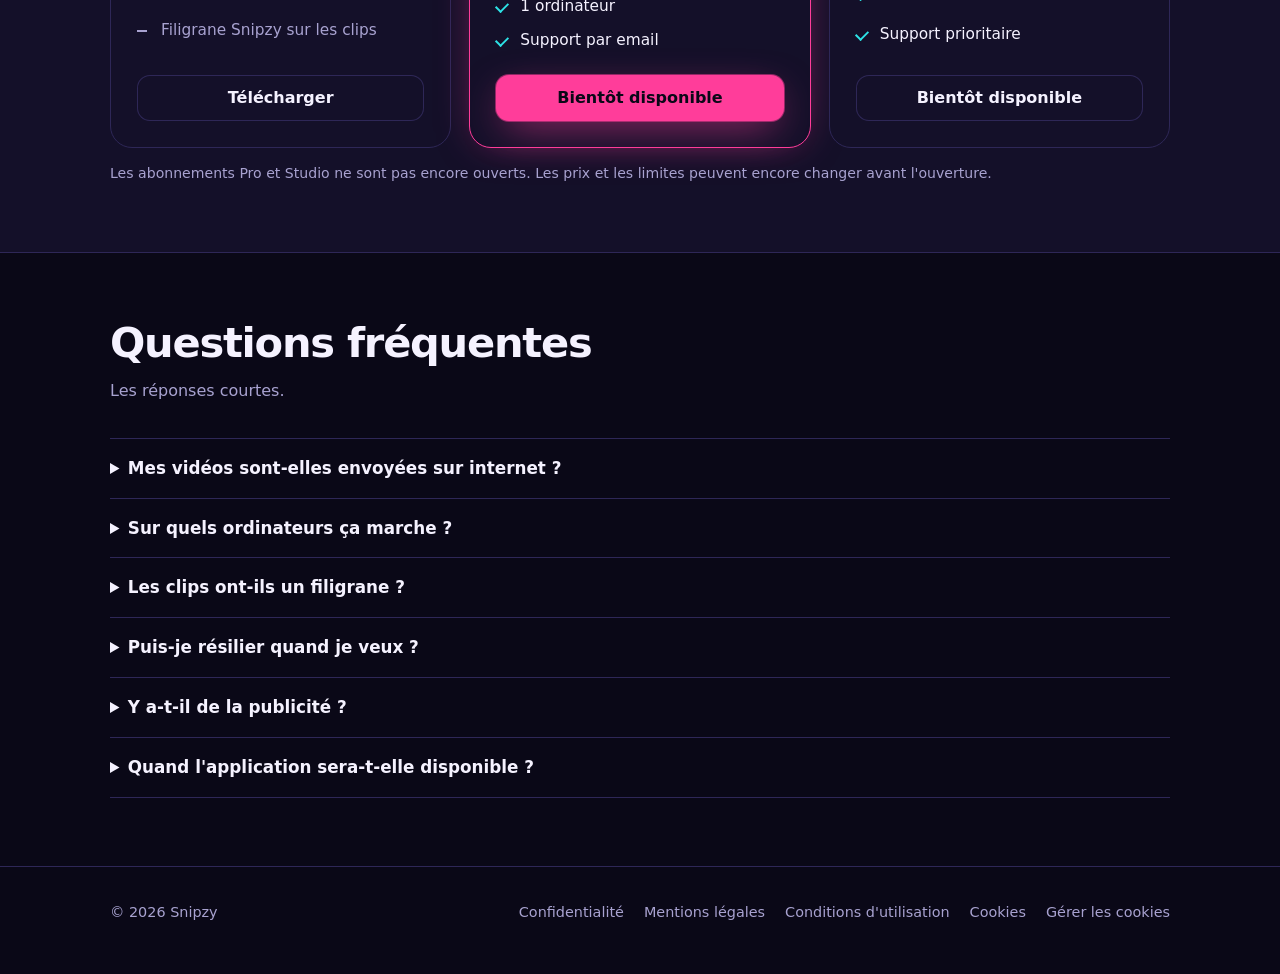
==== commit cfd056d6: "Add files via upload" ====
--- a/index.html
+++ b/index.html
@@ -1,5 +1,6 @@
 <!doctype html>
 <html lang="fr"><head><meta charset="utf-8">
+<meta http-equiv="Content-Security-Policy" content="default-src 'self'; script-src 'self'; style-src 'self' 'unsafe-inline'; img-src 'self' data:; media-src 'self'; font-src 'self'; connect-src 'self' https://lhloyuasymrsghwwcomt.supabase.co; object-src 'none'; base-uri 'self'; form-action 'self'">
 <meta name="viewport" content="width=device-width,initial-scale=1">
 <title>Snipzy : de longues vidéos en clips sous-titrés prêts à poster</title>
 <meta name="description" content="Snipzy découpe une longue vidéo en clips sous-titrés, recadrés sur ton visage, pour TikTok, Shorts et Reels. Tout se passe sur ton PC.">
@@ -164,6 +165,7 @@
   <span>© <span id="yr">2026</span> Snipzy</span>
   <nav aria-label="Pages légales">
     <a href="confidentialite.html">Confidentialité</a>
+    <a href="mentions-legales.html">Mentions légales</a>
     <a href="conditions.html">Conditions d'utilisation</a>
     <a href="cookies.html">Cookies</a>
     <button type="button" class="lnk" id="cookie-reopen">Gérer les cookies</button>
--- a/style.css
+++ b/style.css
@@ -159,3 +159,13 @@
 .btn.danger:hover{box-shadow:inset 0 0 0 1px var(--pink);color:var(--pink)}
 @media(max-width:600px){.kv th,.kv td{border-bottom:0}.kv tr{margin:0}}
 [hidden]{display:none!important}
+
+.plans2{display:grid;grid-template-columns:1fr 1fr;gap:14px}
+.plans2 .card p{margin:6px 0}
+.price2{font-size:1.5rem;font-weight:800;color:var(--text)!important}
+.btn.off{opacity:.55;pointer-events:none}
+@media(max-width:600px){.plans2{grid-template-columns:1fr}}
+
+.consent{display:grid;gap:10px;margin:16px 0 6px}
+.consent label{display:flex;gap:10px;align-items:flex-start;color:#d9d4f5;font-size:.92rem;line-height:1.4}
+.consent input{margin-top:3px;flex:none;width:18px;height:18px}
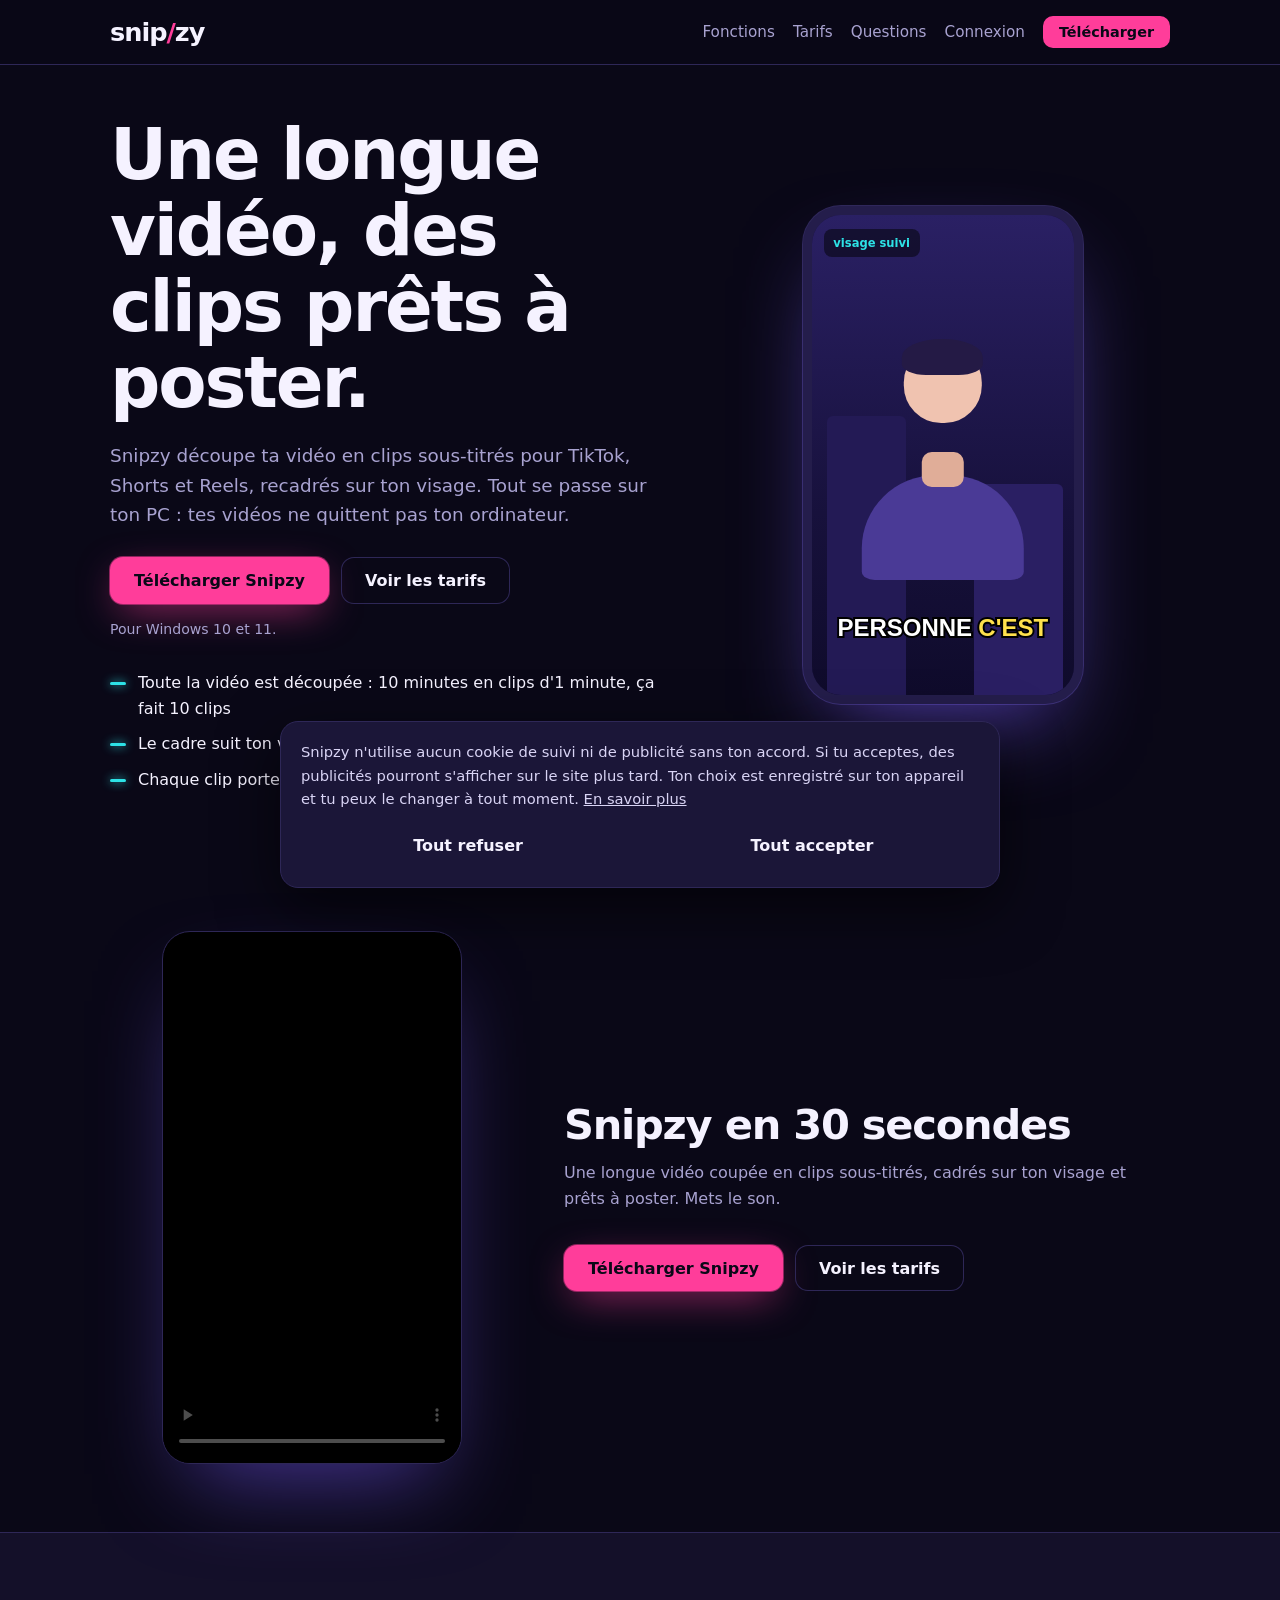
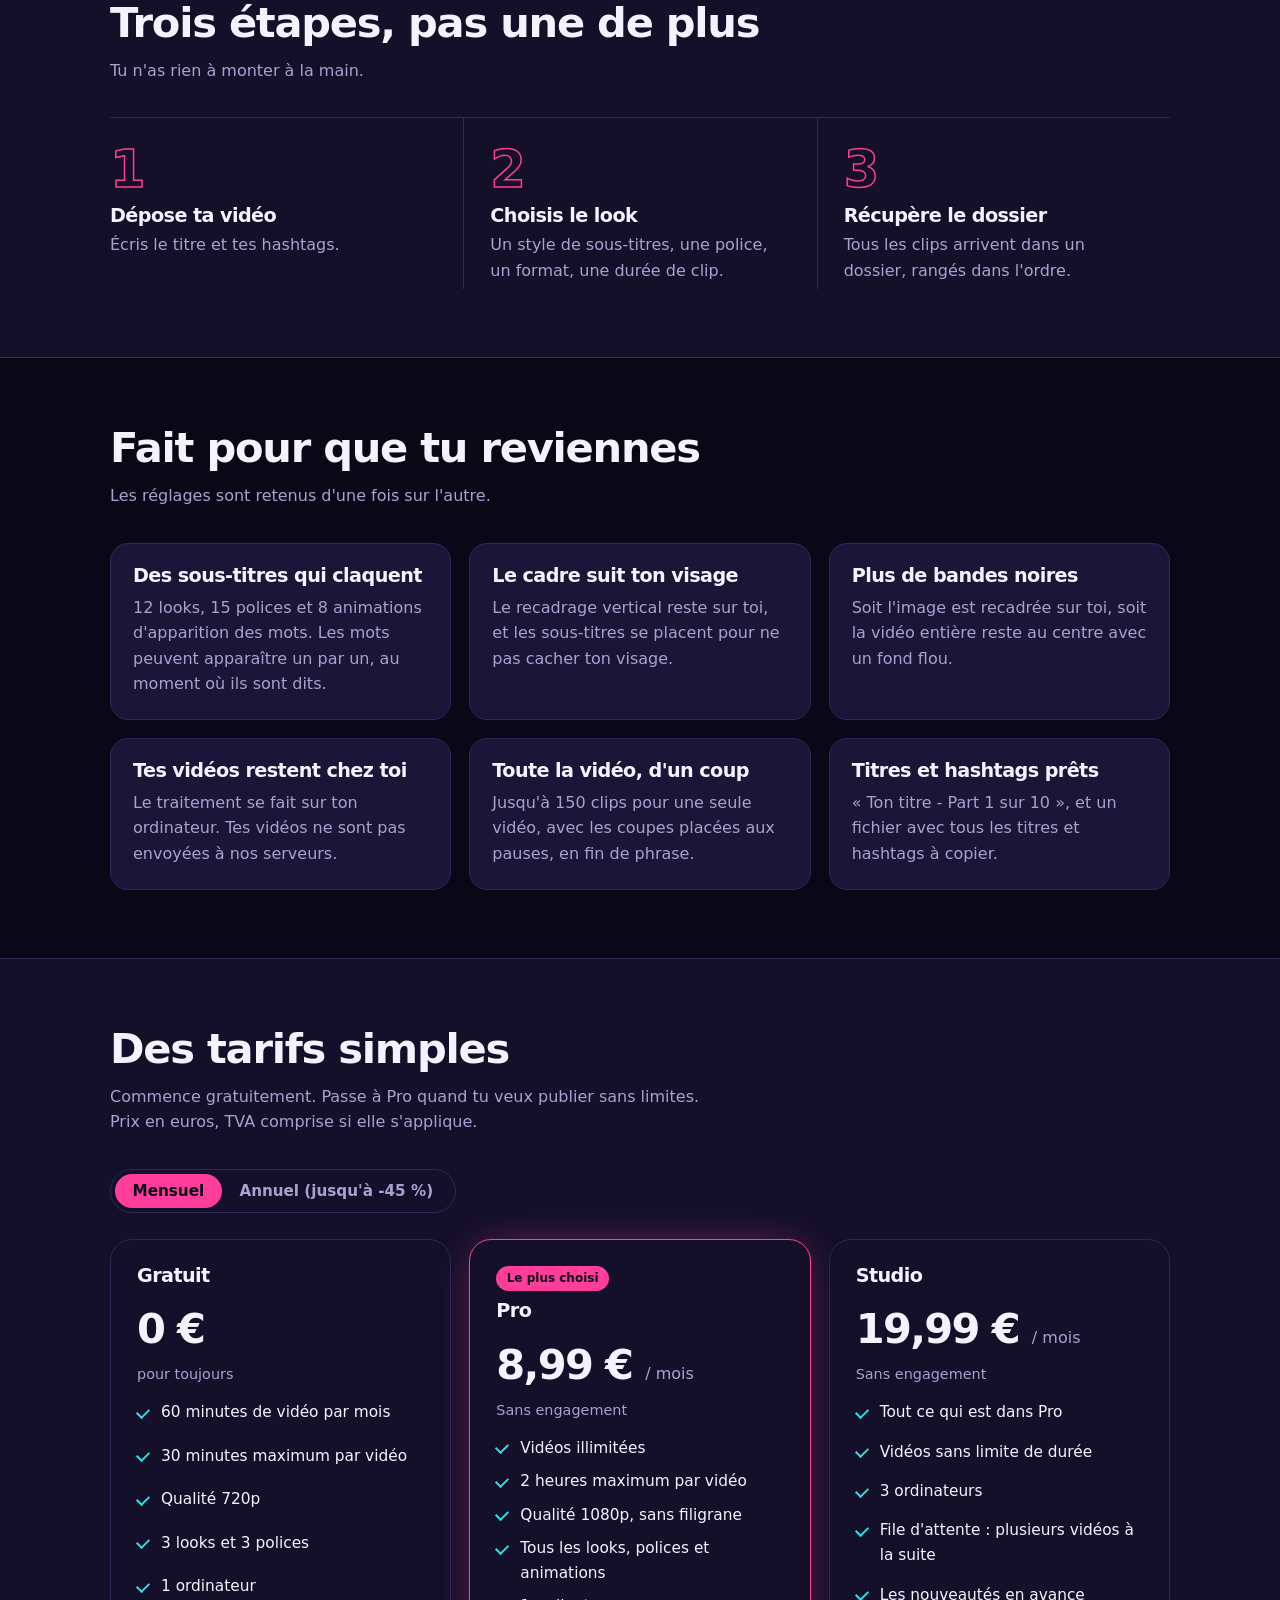
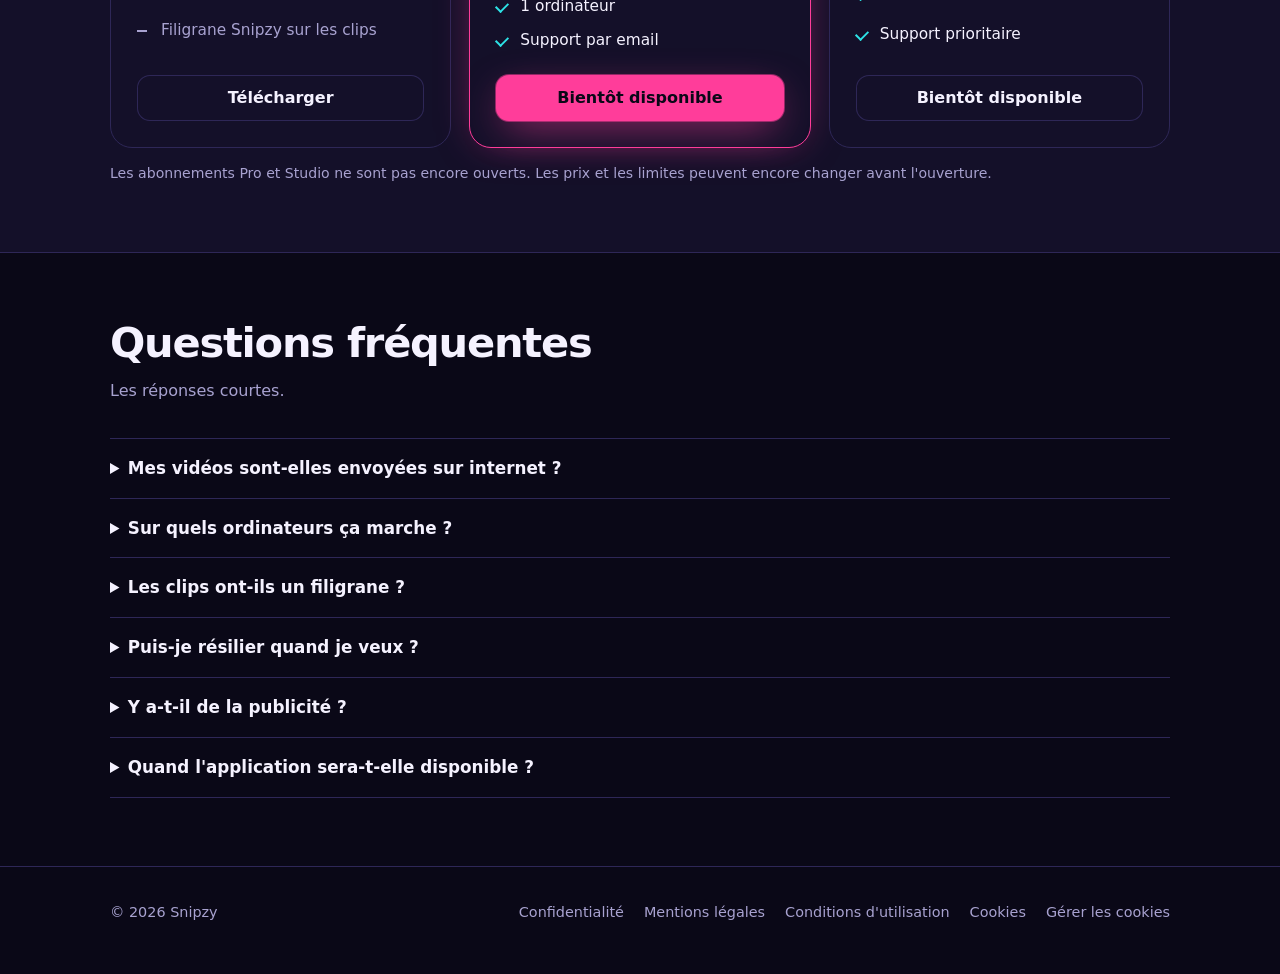
==== commit 0b810f1b: "Page Télécharger Snipzy : bouton Windows, installation, contenu, mise à jour, questions Co-Authored-" ====
--- a/index.html
+++ b/index.html
@@ -35,7 +35,7 @@
       <a class="btn" href="telecharger.html">Télécharger Snipzy</a>
       <a class="btn ghost" href="#tarifs">Voir les tarifs</a>
     </div>
-    <p class="fine">Pour Windows. L'application arrive bientôt.</p>
+    <p class="fine">Pour Windows 10 et 11.</p>
     <ul class="points">
       <li>Toute la vidéo est découpée : 10 minutes en clips d'1 minute, ça fait 10 clips</li>
       <li>Le cadre suit ton visage et les sous-titres l'évitent</li>
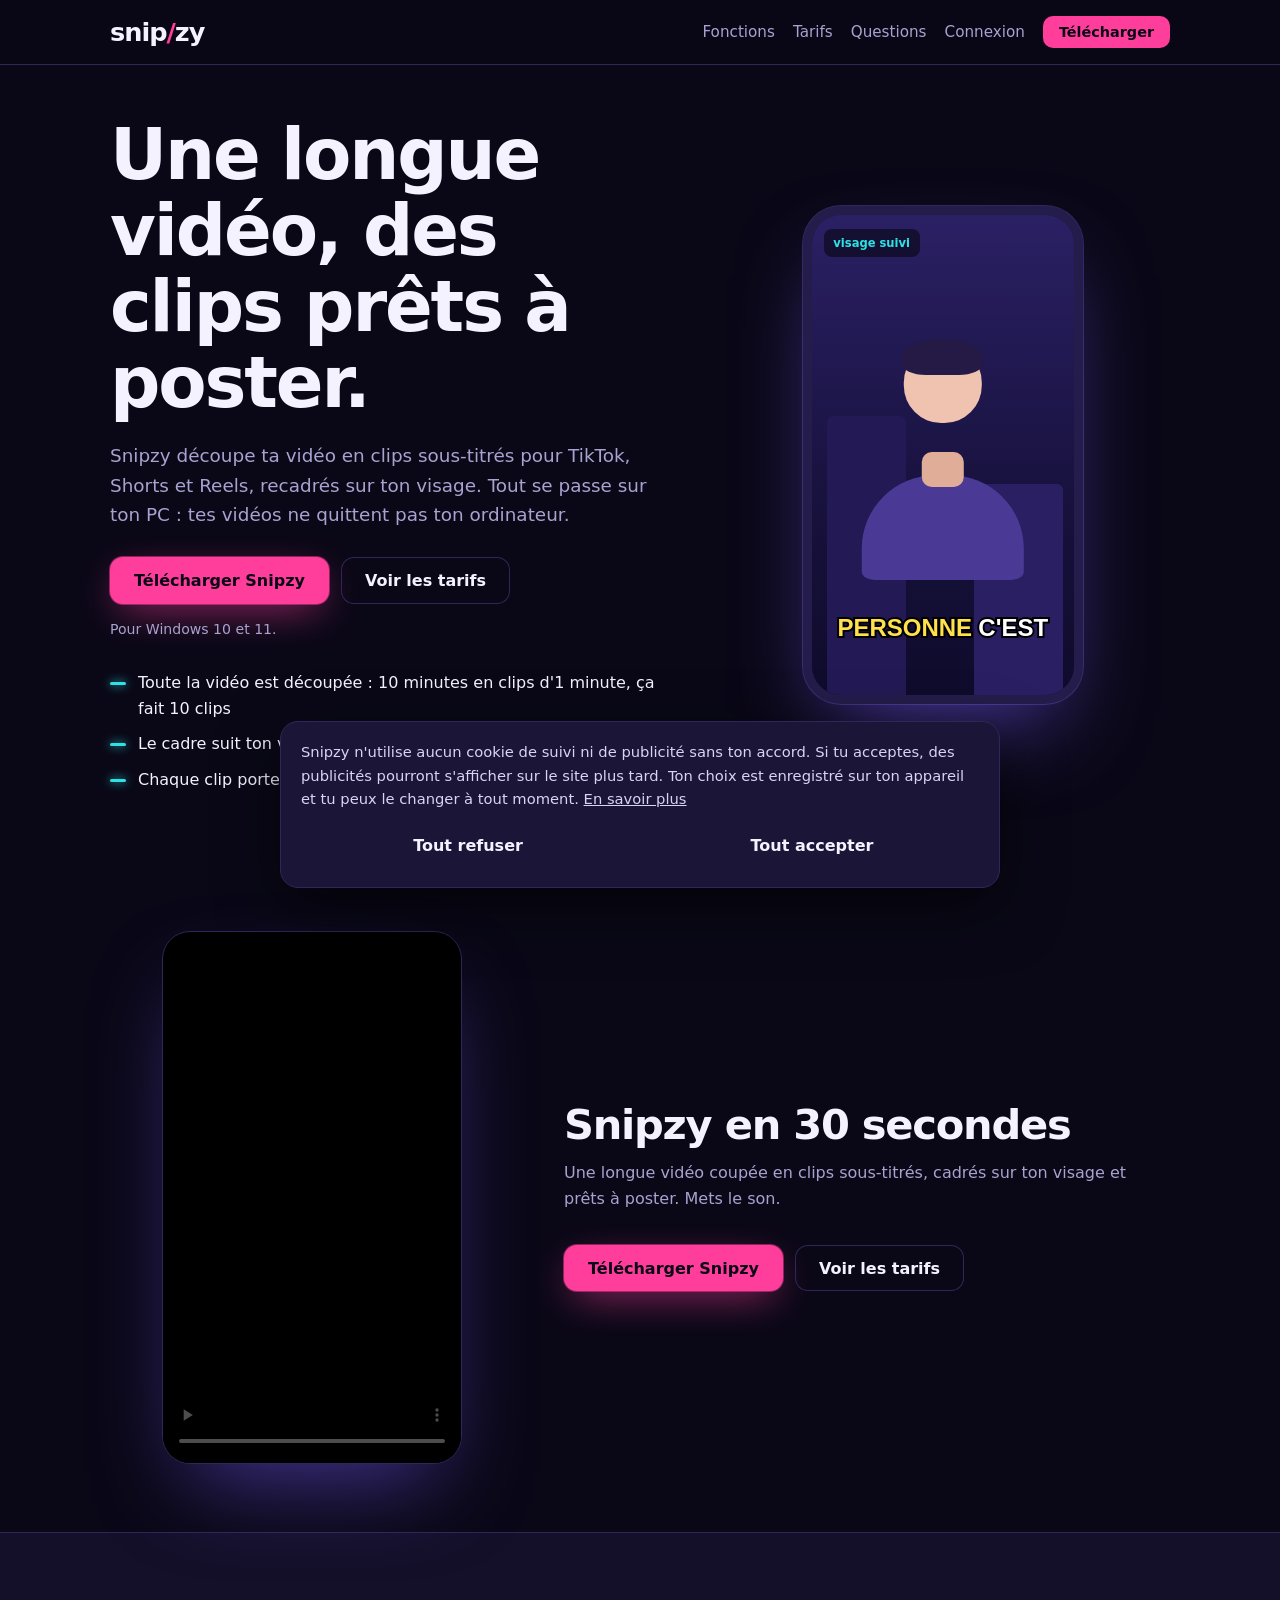
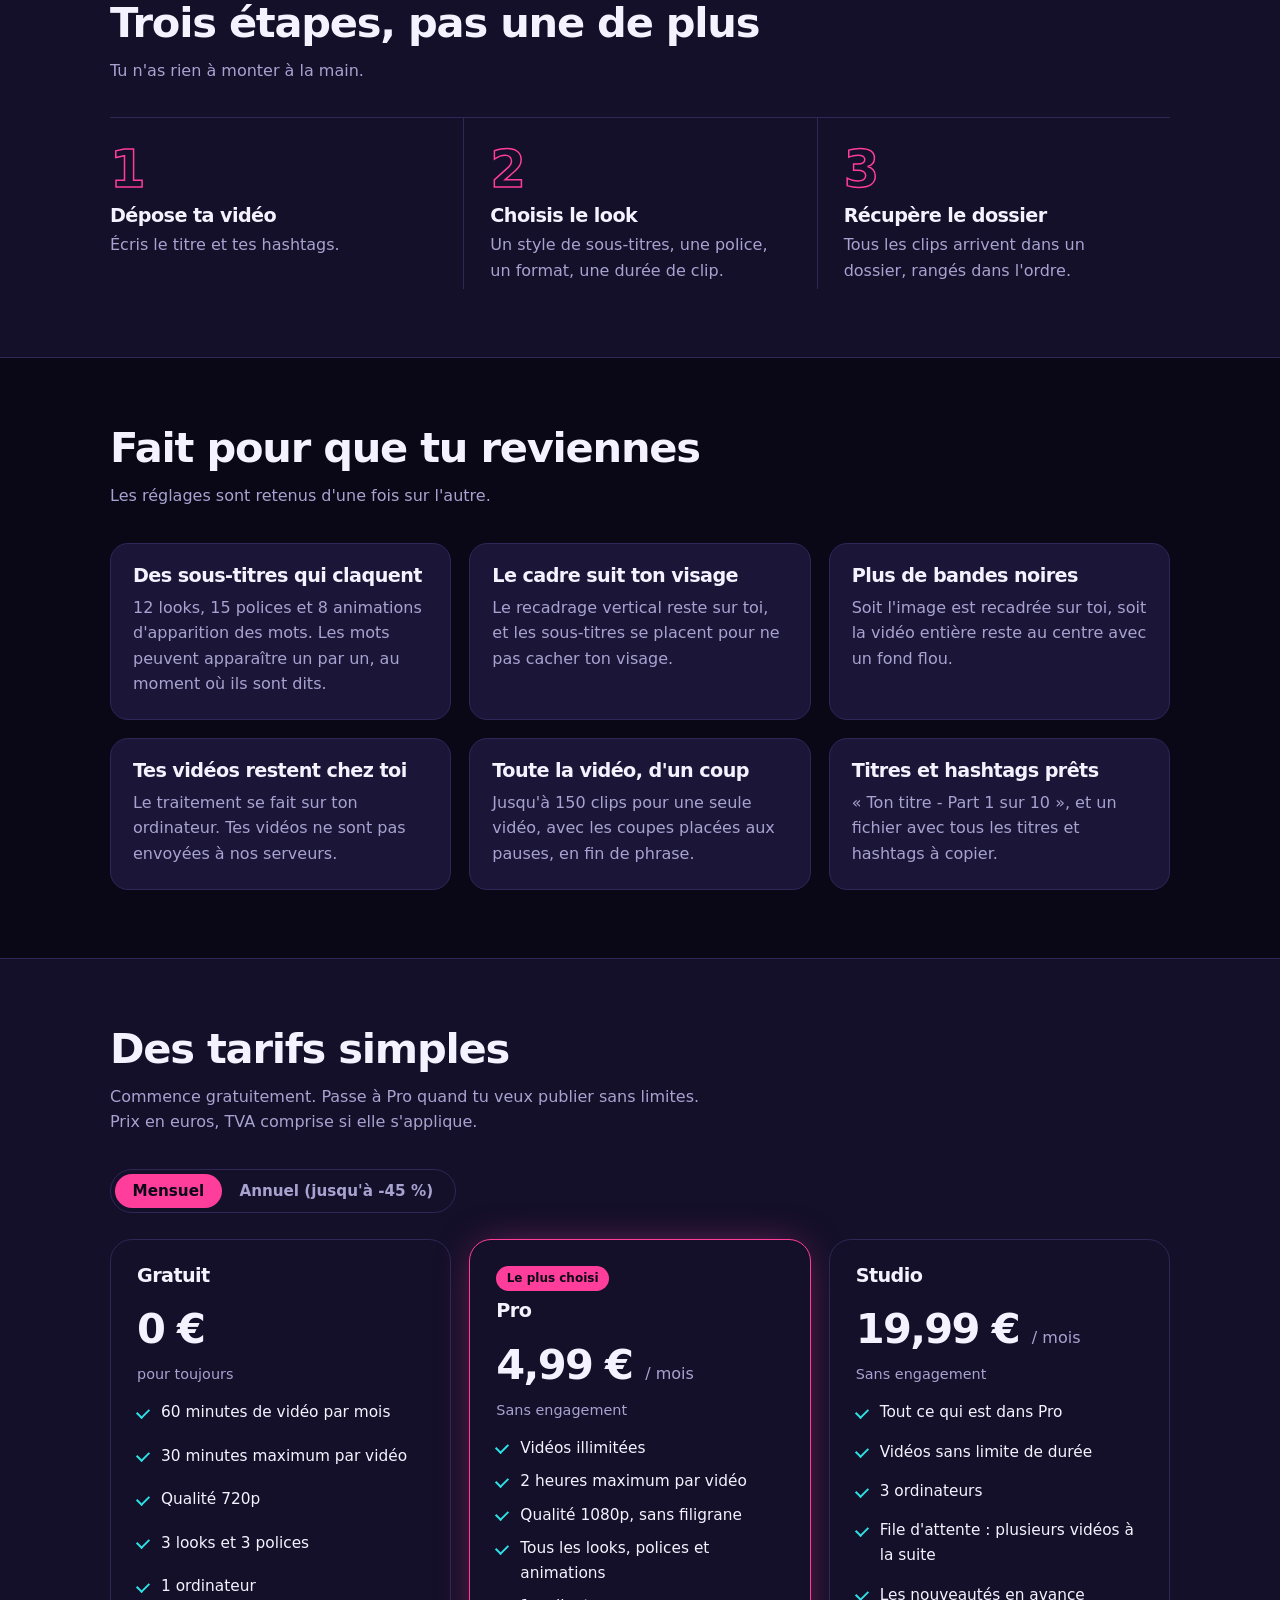
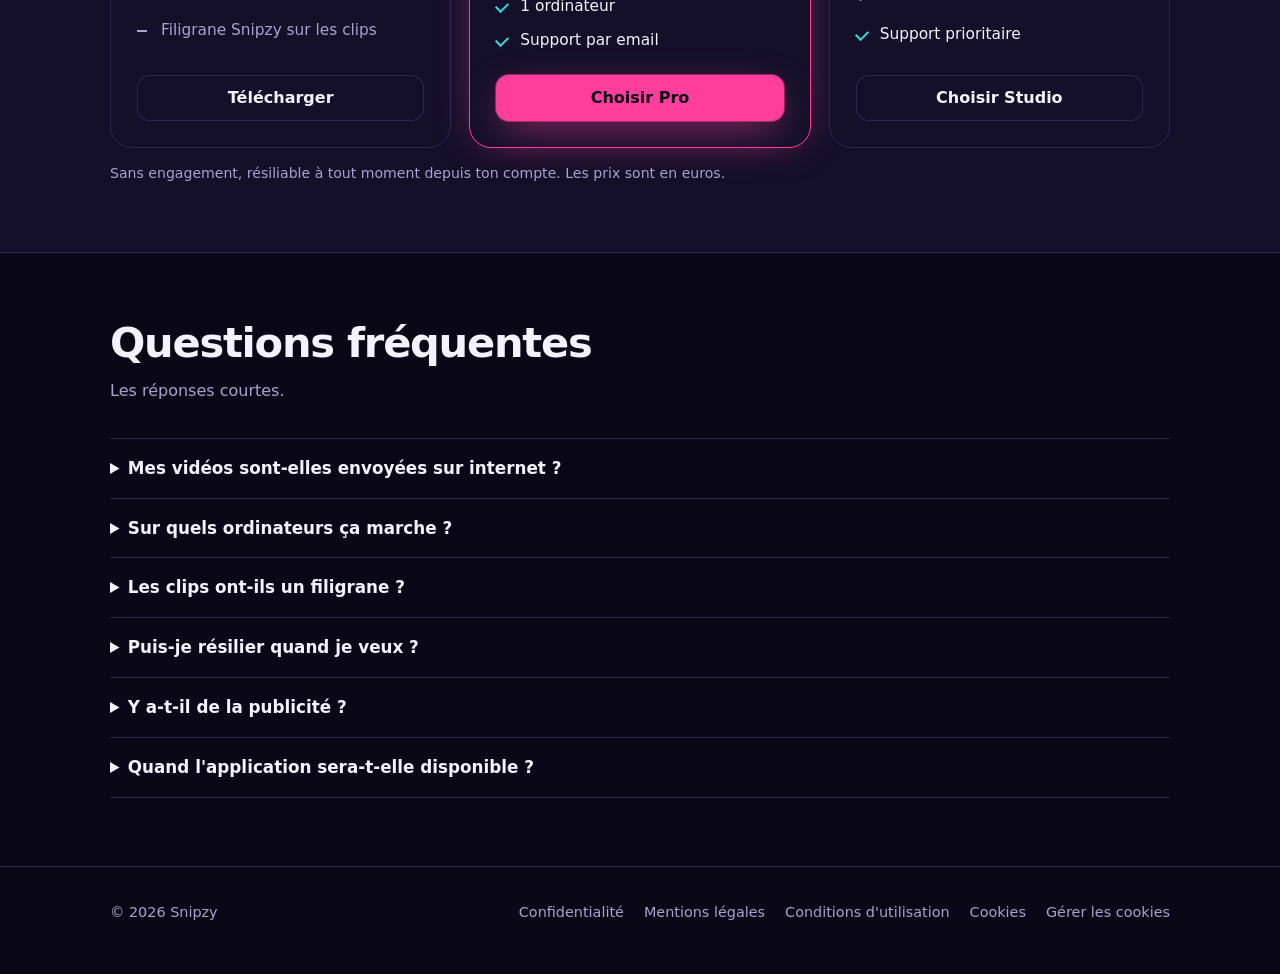
==== commit b9e91ab9: "Tarifs : abonnements activés, Pro à 4,99 €/mois Co-Authored-By: Claude Sonnet 5.5 <noreply@anthropic" ====
--- a/index.html
+++ b/index.html
@@ -119,7 +119,7 @@
     <div class="plan best">
       <span class="badge">Le plus choisi</span>
       <h3>Pro</h3>
-      <div class="price"><span data-m="8,99 €" data-y="59 €">8,99 €</span> <small data-m="/ mois" data-y="/ an">/ mois</small></div>
+      <div class="price"><span data-m="4,99 €" data-y="59 €">4,99 €</span> <small data-m="/ mois" data-y="/ an">/ mois</small></div>
       <p class="per" data-m="Sans engagement" data-y="soit 4,92 € par mois">Sans engagement</p>
       <ul>
         <li>Vidéos illimitées</li>
@@ -129,7 +129,7 @@
         <li>1 ordinateur</li>
         <li>Support par email</li>
       </ul>
-      <a class="btn" href="telecharger.html">Bientôt disponible</a>
+      <a class="btn" href="compte.html">Choisir Pro</a>
     </div>
     <div class="plan">
       <h3>Studio</h3>
@@ -143,10 +143,10 @@
         <li>Les nouveautés en avance</li>
         <li>Support prioritaire</li>
       </ul>
-      <a class="btn ghost" href="telecharger.html">Bientôt disponible</a>
+      <a class="btn ghost" href="compte.html">Choisir Studio</a>
     </div>
   </div>
-  <p class="fine">Les abonnements Pro et Studio ne sont pas encore ouverts. Les prix et les limites peuvent encore changer avant l'ouverture.</p>
+  <p class="fine">Sans engagement, résiliable à tout moment depuis ton compte. Les prix sont en euros.</p>
 </div></section>
 
 <section id="faq"><div class="wrap">
